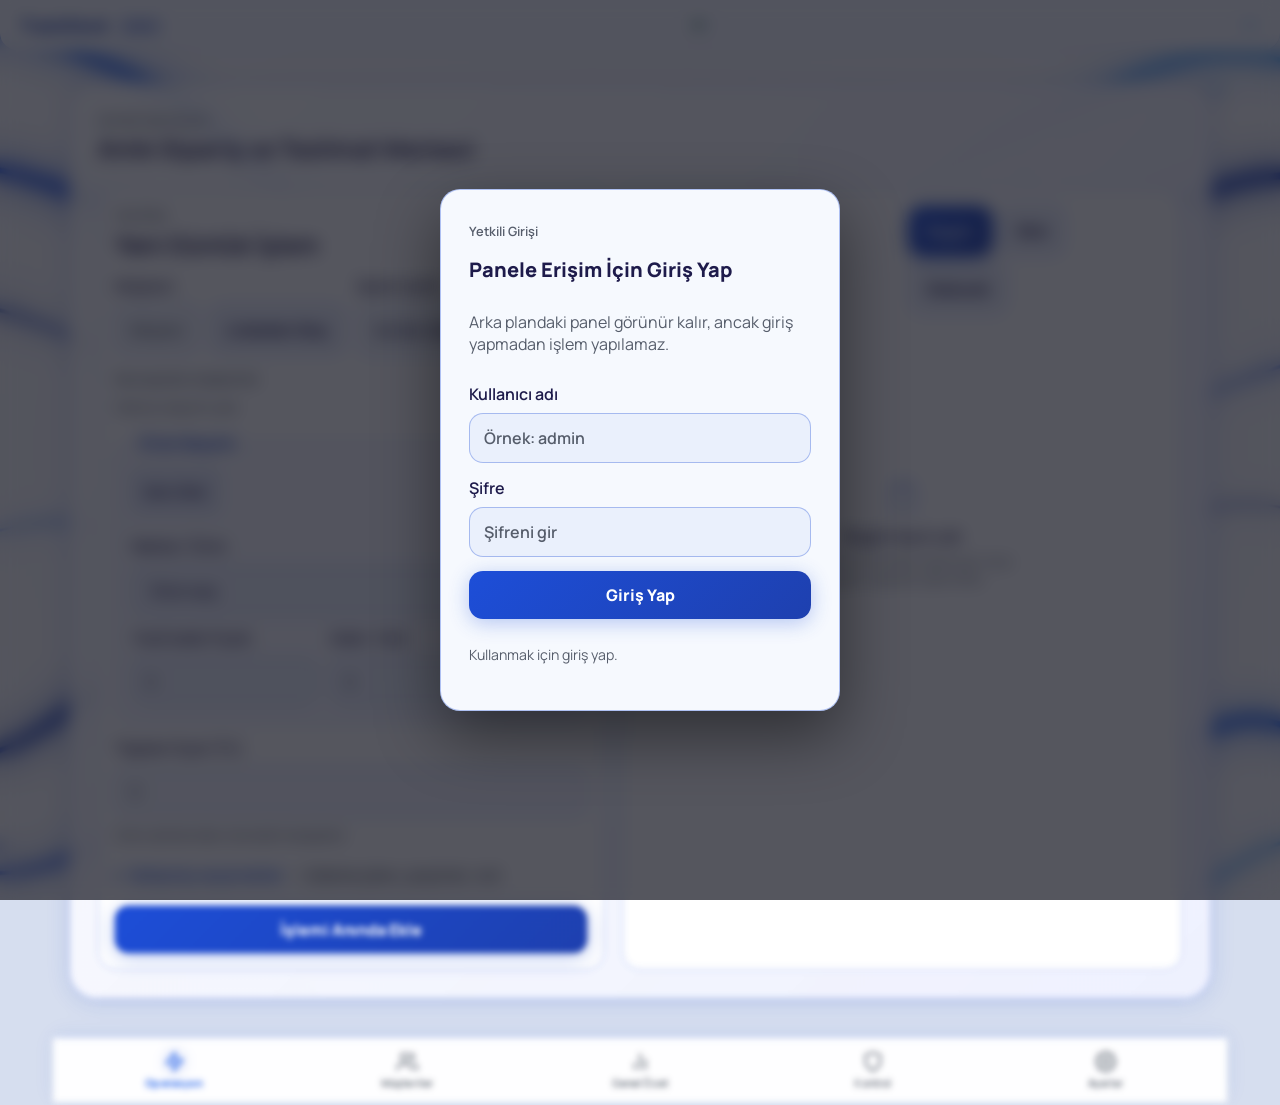
==== panel.html @ 54e0877e "İlk sürüm: TrackDesk müşteri/tahsilat takip paneli Tek elektrik mavisi tema, demo-token kapısı olmad" ====
<!DOCTYPE html>
<html lang="tr">
<head>
  <meta charset="UTF-8">
  <meta name="viewport" content="width=device-width, initial-scale=1.0, viewport-fit=cover">
  <title>TrackDesk — İş Takip Paneli</title>
  <meta name="theme-color" content="#1D4ED8">
  <meta name="mobile-web-app-capable" content="yes">
  <meta name="apple-mobile-web-app-capable" content="yes">
  <meta name="apple-mobile-web-app-status-bar-style" content="black-translucent">
  <meta name="apple-mobile-web-app-title" content="TrackDesk">
  <meta name="format-detection" content="telephone=no">
  <link rel="manifest" href="manifest.json">
  <link rel="icon" type="image/png" sizes="512x512" href="app-icon-512.png">
  <link rel="apple-touch-icon" href="app-icon-512.png">
  <link rel="preconnect" href="https://fonts.googleapis.com">
  <link rel="preconnect" href="https://fonts.gstatic.com" crossorigin>
  <link href="https://fonts.googleapis.com/css2?family=Manrope:wght@400;500;700;800&display=swap" rel="stylesheet">
  <link rel="stylesheet" href="styless.css?v=12">
</head>
<body>
  <div id="auth-overlay" class="auth-overlay" hidden>
    <div class="auth-backdrop"></div>
    <section class="auth-card" aria-labelledby="auth-heading">
      <p class="eyebrow">Yetkili Girişi</p>
      <h2 id="auth-heading">Panele Erişim İçin Giriş Yap</h2>
      <p class="muted">Arka plandaki panel görünür kalır, ancak giriş yapmadan işlem yapılamaz.</p>
      <form id="auth-form" class="stack">
        <label>
          <span>Kullanıcı adı</span>
          <input id="auth-username" name="username" type="text" autocomplete="username" placeholder="Örnek: admin" required>
        </label>
        <label>
          <span>Şifre</span>
          <input id="auth-password" name="password" type="password" autocomplete="current-password" placeholder="Şifreni gir" required>
        </label>
        <button type="submit" class="primary">Giriş Yap</button>
      </form>
      <p id="auth-feedback" class="muted auth-feedback">Kullanmak için giriş yap.</p>
    </section>
  </div>
  <button type="button" class="topbar-handle" id="topbar-handle" aria-label="Üst çubuğu aç veya kapat"><span class="topbar-handle-pill"></span></button>
  <header class="topbar" id="topbar">
    <div class="topbar-inner">
      <span class="topbar-logo" role="heading" aria-level="1">TrackDesk <span class="demo-chip">Demo</span></span>
      <span id="sync-status" class="sync-status" role="status" hidden><span class="sync-status-dot"></span><span id="sync-status-text"></span></span>
      <span id="auth-user-badge" class="pill" hidden></span>
      <button type="button" id="logout-button" class="ghost small-button" hidden>Çıkış Yap</button>
    </div>
  </header>
  <div id="demo-banner" class="demo-banner" role="status">
    <span class="demo-banner-icon" aria-hidden="true">
      <svg width="16" height="16" viewBox="0 0 24 24" fill="none" stroke="currentColor" stroke-width="2" stroke-linecap="round" stroke-linejoin="round"><circle cx="12" cy="12" r="10"/><line x1="12" y1="8" x2="12" y2="12"/><line x1="12" y1="16" x2="12.01" y2="16"/></svg>
    </span>
    <span class="demo-banner-text">Bu demo modudur — veriler kaydedilmez, sayfa yenilenince sıfırlanır. Özgürce dene.</span>
    <button type="button" id="dismiss-demo-banner" class="demo-banner-dismiss" aria-label="Kapat">
      <svg width="14" height="14" viewBox="0 0 24 24" fill="none" stroke="currentColor" stroke-width="2.5" stroke-linecap="round" stroke-linejoin="round"><line x1="18" y1="6" x2="6" y2="18"/><line x1="6" y1="6" x2="18" y2="18"/></svg>
    </button>
  </div>
  <div class="app-shell">

    <main class="main-content">
      <div class="view view-operasyon active" data-view="operasyon">
      <section class="hero operations-hero">
        <div class="operations-intro">
          <p class="eyebrow">Günlük Operasyon</p>
          <h2>Anlık Sipariş ve Teslimat Merkezi</h2>
        </div>
        <div class="operations-grid">
          <section class="stat-card quick-entry-card">
            <div class="section-head">
              <div>
                <p class="eyebrow">Hızlı Ekle</p>
                <h2>Yeni Günlük İşlem</h2>
              </div>
            </div>
            <form id="quick-transaction-form" class="stack">
              <div class="two-col">
                <label>
                  <span>Müşteri</span>
                  <div class="quick-customer-picker">
                    <input id="quick-customer" type="text" placeholder="Müşteri seçmek için dokun" autocomplete="off" readonly required>
                    <input id="quick-customer-id" type="hidden">
                    <button type="button" id="open-customer-picker" class="ghost quick-customer-open-button">Listeden Seç</button>
                  </div>
                </label>
                <label>
                  <span>İşlem tarihi</span>
                  <input id="quick-date" type="date">
                </label>
              </div>
              <div class="recent-customers-block">
                <span class="muted recent-title">Son seçilen müşteriler</span>
                <div id="quick-recent-customers" class="recent-customer-list"></div>
              </div>
              <fieldset class="product-picker">
                <legend>Ürün Seçimi</legend>
                <div class="section-head compact">
                  <button type="button" id="quick-add-product-row" class="ghost small-button">Satır Ekle</button>
                </div>
                <div id="quick-product-rows" class="product-row-list"></div>
              </fieldset>
              <label>
                <span>Toplam fiyat (TL)</span>
                <input id="quick-amount" type="number" min="0" step="0.01" placeholder="0" required readonly>
                <p class="section-hint">Ürün satırlarından otomatik hesaplanır.</p>
              </label>

              <details class="quick-advanced-options">
                <summary>Gelişmiş seçenekler <span class="muted">— ödeme planı, peşinat, not</span></summary>
                <div class="stack">
                  <div class="two-col">
                    <label>
                      <span>Ödeme planı</span>
                      <select id="quick-payment-plan">
                        <option value="0">Peşin / normal takip</option>
                        <option value="15">15 gün vadeli ödeme</option>
                      </select>
                    </label>
                    <label>
                      <span>Ödeme tarihi</span>
                      <input id="quick-due-date" type="date">
                    </label>
                  </div>
                  <div class="two-col">
                    <label>
                      <span>Peşinat (TL)</span>
                      <input id="quick-paid" type="number" min="0" step="0.01" placeholder="0" value="0">
                    </label>
                    <label>
                      <span>Kısa not</span>
                      <input id="quick-note" type="text" placeholder="Örnek: Telefonla sipariş geldi">
                    </label>
                  </div>
                </div>
              </details>

              <button type="submit" class="primary">İşlemi Anında Ekle</button>
            </form>
          </section>

          <section class="stat-card daily-board-card">
            <div class="section-head">
              <div>
                <p class="eyebrow">Günlük Takip</p>
                <h2>Bugün, Dün ve Gelecek</h2>
              </div>
              <div class="history-filter-tabs">
                <button type="button" class="ghost active" data-daily-filter="today">Bugün</button>
                <button type="button" class="ghost" data-daily-filter="yesterday">Dün</button>
                <button type="button" class="ghost" data-daily-filter="upcoming">Gelecek</button>
              </div>
            </div>
            <div id="daily-operations-list" class="history-list scroll-list empty-state">
              Günlük işlem panosu burada görünecek.
            </div>
          </section>
        </div>
      </section>
      </div>

      <div class="view view-musteriler" data-view="musteriler">
      <section class="content-grid">
        <div class="left-column">
          <div class="card customer-list-card">
            <div class="section-head">
              <h2>Müşteriler</h2>
              <span id="customer-count" class="pill"></span>
            </div>
            <div class="stack customer-management-card view-action-row">
              <button type="button" id="open-add-customer-dialog" class="primary">Müşteri Ekle</button>
              <button type="button" id="open-edit-customer-dialog" class="ghost">Seçili Müşteriyi Düzenle</button>
            </div>
            <div class="customer-toolbar">
              <label>
                <span>Baş harf seç</span>
                <select id="letter-filter">
                  <option value="">Tüm Harfler</option>
                  <option value="A">A</option>
                  <option value="B">B</option>
                  <option value="C">C</option>
                  <option value="D">D</option>
                  <option value="E">E</option>
                  <option value="F">F</option>
                  <option value="G">G</option>
                  <option value="H">H</option>
                  <option value="I">I</option>
                  <option value="J">J</option>
                  <option value="K">K</option>
                  <option value="L">L</option>
                  <option value="M">M</option>
                  <option value="N">N</option>
                  <option value="O">O</option>
                  <option value="P">P</option>
                  <option value="R">R</option>
                  <option value="S">S</option>
                  <option value="T">T</option>
                  <option value="U">U</option>
                  <option value="V">V</option>
                  <option value="Y">Y</option>
                  <option value="Z">Z</option>
                </select>
              </label>
              <label class="customer-search-field">
                <span>Müşteri ara</span>
                <input id="search-input" type="search" placeholder="Isim yazarak ara">
              </label>
            </div>
            <div id="customer-list" class="customer-list"></div>
          </div>
        </div>

        <div class="detail-column">
          <section class="card">
            <div class="section-head">
              <div>
                <p class="eyebrow">Seçili Müşteri</p>
                <h2 id="detail-name">Müşteri seç</h2>
              </div>
              <div class="header-actions compact-actions">
                <button id="quick-order-button" class="primary action-primary" disabled>Bugün İşlem Ekle</button>
                <button type="button" id="toggle-customer-actions" class="ghost action-menu-trigger">Diğer İşlemler</button>
              </div>
            </div>
            <div id="detail-overview" class="overview-grid"></div>
          </section>

          <section class="customer-operation-panel" aria-label="Müşteri işlem panelleri">
            <div class="customer-operation-track">
              <article class="customer-operation-slide" id="customer-panel-today">
                <div class="section-head">
                  <div>
                    <p class="eyebrow">Bugün</p>
                    <h2>Bugünkü İşlemler</h2>
                  </div>
                  <span class="pill" id="today-label"></span>
                </div>
                <div id="today-transaction-list" class="transaction-list empty-state">
                  Soldaki listeden bir müşteri seç.
                </div>
              </article>

              <article class="customer-operation-slide" id="customer-panel-future">
                <div class="section-head">
                  <div>
                    <p class="eyebrow">Planlı</p>
                    <h2>Gelecek Siparişler</h2>
                  </div>
                </div>
                <div id="future-transaction-list" class="transaction-list empty-state">
                  İleri tarihli siparişler burada görünecek.
                </div>
              </article>

              <article class="customer-operation-slide" id="customer-panel-open">
                <div class="section-head">
                  <div>
                    <p class="eyebrow">Açık Takip</p>
                    <h2>Geçmişten Açık İşlemler</h2>
                  </div>
                </div>
                <div id="transaction-list" class="transaction-list empty-state">
                  Önceki günlerden açık kalan işlemler burada görünecek.
                </div>
              </article>

              <article class="customer-operation-slide" id="customer-panel-history">
                <div class="section-head">
                  <div>
                    <p class="eyebrow">Müşteri Geçmişi</p>
                    <h2>Önceki Gunler</h2>
                  </div>
                </div>
                <div id="customer-history" class="history-list empty-state">
                  Seçili müşteriye ait geçmiş işlemler burada görünecek.
                </div>
              </article>
            </div>
          </section>

          <section class="card">
            <div class="section-head">
              <div>
                <p class="eyebrow">Cari Hesap</p>
                <h2>Müşteri Bakiyesi</h2>
              </div>
            </div>
            <div id="customer-ledger" class="ledger-grid"></div>
            <div class="ledger-detail-panel" aria-label="Cari hesap detay panelleri">
              <div class="ledger-detail-track">
                <article class="ledger-detail-slide">
                  <div class="section-head sub-head">
                    <h2>Devir Bakiyeleri</h2>
                    <p class="section-hint">Önceki dönemden devredilen açık bakiye. Tahsilat yapıldığında kapanır.</p>
                  </div>
                  <div id="customer-rollovers" class="history-list scroll-list empty-state">
                    Devreden bakiye kayıtlari burada görünecek.
                  </div>
                </article>

                <article class="ledger-detail-slide">
                  <div class="section-head sub-head">
                    <h2>Kapanan Devir Bakiyeleri</h2>
                  </div>
                  <div id="customer-closed-rollovers" class="history-list scroll-list empty-state">
                    Kapanmış devir bakiyesi yok.
                  </div>
                </article>

                <article class="ledger-detail-slide">
                  <div class="section-head sub-head">
                    <h2>Cari Tahsilat Hareketleri</h2>
                  </div>
                  <div id="customer-collections" class="history-list scroll-list empty-state">
                    Seçili müşteriye ait tahsilat hareketleri burada görünecek.
                  </div>
                </article>


              </div>
            </div>
          </section>
        </div>
      </section>
      </div>

      <div class="view view-ozet" data-view="ozet">
        <div class="card ozet-card">
          <label class="customer-search-field ozet-search-field">
            <input id="ozet-search" type="search" placeholder="Müşteri ara..." aria-label="Müşteri ara" autocomplete="off">
          </label>
          <div class="ozet-table-wrap">
            <table class="ozet-table">
              <thead>
                <tr>
                  <th class="ozet-col-name">Müşteri</th>
                  <th class="ozet-col-num">Aylık</th>
                  <th class="ozet-col-num">Yıllık</th>
                  <th class="ozet-col-action">İşlem</th>
                </tr>
              </thead>
              <tbody id="ozet-table">
                <tr><td colspan="4" class="ozet-empty">Müşteri borç tablosu burada görünecek.</td></tr>
              </tbody>
            </table>
          </div>
        </div>
      </div>

      <div class="view view-kontrol" data-view="kontrol">
        <section class="hero kontrol-hero">
          <div class="operations-intro">
            <p class="eyebrow">Kontrol Merkezi</p>
            <h2>Günlük Risk ve Borç Özeti</h2>
          </div>
        </section>
        <div class="command-center-card">
          <div id="control-center-stats" class="hero-stats compact-stats"></div>
          <div class="command-center-grid">
            <section class="card command-list-card">
              <div class="section-head compact">
                <h3>En Borçlu Müşteriler</h3>
              </div>
              <div id="debt-watch-list" class="history-list scroll-list empty-state">
                Borç özeti burada görünecek.
              </div>
            </section>
            <section class="card command-list-card">
              <div class="section-head compact">
                <h3>Geciken ve Acil Takip</h3>
              </div>
              <div id="urgent-watch-list" class="history-list scroll-list empty-state">
                Açık takip kayıtlari burada görünecek.
              </div>
            </section>
          </div>
        </div>
        <section class="card">
          <div class="section-head compact">
            <div>
              <p class="eyebrow">Rapor Özeti</p>
              <h3>Kompakt Özet</h3>
            </div>
            <label class="inline-field">
              <span>Yıl seç</span>
              <select id="summary-year-filter"></select>
            </label>
          </div>
          <div class="hero-stats compact-stats" id="summary-cards"></div>
        </section>
        <section class="card">
          <div class="section-head compact">
            <div>
              <p class="eyebrow">Genel Geçmiş</p>
              <h3>Tüm İşlem Geçmişi</h3>
            </div>
            <div class="history-filter-tabs">
              <button type="button" class="ghost active" data-history-filter="today">Bugün</button>
              <button type="button" class="ghost" data-history-filter="week">Haftalik</button>
              <button type="button" class="ghost" data-history-filter="year">Yıllık</button>
            </div>
          </div>
          <div id="global-history" class="history-list scroll-list empty-state">
            Geçmiş günlere ait işlemler burada listelenecek.
          </div>
        </section>
      </div>

    </main>

    <nav class="bottom-nav" aria-label="Ana navigasyon">
      <button type="button" class="bottom-nav-item active" data-nav-target="operasyon">
        <span class="bottom-nav-icon" aria-hidden="true">
          <svg width="22" height="22" viewBox="0 0 24 24" fill="none" stroke="currentColor" stroke-width="1.8" stroke-linecap="round" stroke-linejoin="round"><polygon points="13 2 3 14 12 14 11 22 21 10 12 10 13 2"/></svg>
        </span>
        <span class="bottom-nav-label">Operasyon</span>
      </button>
      <button type="button" class="bottom-nav-item" data-nav-target="musteriler">
        <span class="bottom-nav-icon" aria-hidden="true">
          <svg width="22" height="22" viewBox="0 0 24 24" fill="none" stroke="currentColor" stroke-width="1.8" stroke-linecap="round" stroke-linejoin="round"><path d="M17 21v-2a4 4 0 0 0-4-4H5a4 4 0 0 0-4 4v2"/><circle cx="9" cy="7" r="4"/><path d="M23 21v-2a4 4 0 0 0-3-3.87"/><path d="M16 3.13a4 4 0 0 1 0 7.75"/></svg>
        </span>
        <span class="bottom-nav-label">Müşteriler</span>
      </button>
      <button type="button" class="bottom-nav-item" data-nav-target="ozet">
        <span class="bottom-nav-icon" aria-hidden="true">
          <svg width="22" height="22" viewBox="0 0 24 24" fill="none" stroke="currentColor" stroke-width="1.8" stroke-linecap="round" stroke-linejoin="round"><line x1="18" y1="20" x2="18" y2="10"/><line x1="12" y1="20" x2="12" y2="4"/><line x1="6" y1="20" x2="6" y2="14"/></svg>
        </span>
        <span class="bottom-nav-label">Genel Özet</span>
      </button>
      <button type="button" class="bottom-nav-item" data-nav-target="kontrol">
        <span class="bottom-nav-icon" aria-hidden="true">
          <svg width="22" height="22" viewBox="0 0 24 24" fill="none" stroke="currentColor" stroke-width="1.8" stroke-linecap="round" stroke-linejoin="round"><path d="M12 22s8-4 8-10V5l-8-3-8 3v7c0 6 8 10 8 10z"/></svg>
        </span>
        <span class="bottom-nav-label">Kontrol</span>
      </button>
      <button type="button" class="bottom-nav-item" data-nav-target="ayarlar">
        <span class="bottom-nav-icon" aria-hidden="true">
          <svg width="22" height="22" viewBox="0 0 24 24" fill="none" stroke="currentColor" stroke-width="1.8" stroke-linecap="round" stroke-linejoin="round"><circle cx="12" cy="12" r="3"/><path d="M19.4 15a1.65 1.65 0 0 0 .33 1.82l.06.06a2 2 0 0 1-2.83 2.83l-.06-.06a1.65 1.65 0 0 0-1.82-.33 1.65 1.65 0 0 0-1 1.51V21a2 2 0 0 1-4 0v-.09A1.65 1.65 0 0 0 9 19.4a1.65 1.65 0 0 0-1.82.33l-.06.06a2 2 0 0 1-2.83-2.83l.06-.06A1.65 1.65 0 0 0 4.68 15a1.65 1.65 0 0 0-1.51-1H3a2 2 0 0 1 0-4h.09A1.65 1.65 0 0 0 4.6 9a1.65 1.65 0 0 0-.33-1.82l-.06-.06a2 2 0 0 1 2.83-2.83l.06.06A1.65 1.65 0 0 0 9 4.68a1.65 1.65 0 0 0 1-1.51V3a2 2 0 0 1 4 0v.09a1.65 1.65 0 0 0 1 1.51 1.65 1.65 0 0 0 1.82-.33l.06-.06a2 2 0 0 1 2.83 2.83l-.06.06A1.65 1.65 0 0 0 19.4 9a1.65 1.65 0 0 0 1.51 1H21a2 2 0 0 1 0 4h-.09a1.65 1.65 0 0 0-1.51 1z"/></svg>
        </span>
        <span class="bottom-nav-label">Ayarlar</span>
      </button>
    </nav>
  </div>

  <dialog id="transaction-dialog" aria-labelledby="dialog-title">
    <form id="transaction-form" class="dialog-form" method="dialog">
      <input id="transaction-id" name="transactionId" type="hidden">
      <div class="section-head">
        <div>
          <p class="eyebrow">Bugünkü İşlem</p>
          <h2 id="dialog-title">Sipariş Kaydı</h2>
        </div>
        <button type="button" id="close-dialog" class="ghost">Kapat</button>
      </div>

      <div class="date-chip" id="dialog-date-chip"></div>
      <label>
        <span>İşlem tarihi</span>
        <input id="transaction-date" name="transactionDate" type="date">
      </label>
      <div class="two-col">
        <label>
          <span>Ödeme planı</span>
          <select id="transaction-payment-plan" name="paymentPlan">
            <option value="0">Peşin / normal takip</option>
            <option value="15">15 gün vadeli ödeme</option>
          </select>
        </label>
        <label>
          <span>Ödeme tarihi</span>
          <input id="transaction-due-date" name="paymentDueDate" type="date">
        </label>
      </div>
      <fieldset class="product-picker">
        <legend>Ürün Seçimi</legend>
        <div class="section-head compact">
          <button type="button" id="add-product-row" class="ghost small-button">Satır Ekle</button>
        </div>
        <div id="product-rows" class="product-row-list"></div>
      </fieldset>
      <div class="two-col">
        <label>
          <span>Toplam tutar (TL)</span>
          <input id="transaction-amount" name="amount" type="number" min="0" step="0.01" placeholder="0" required readonly>
        </label>
      </div>
      <div class="two-col">
        <label>
          <span>Tahsil edilen (TL)</span>
          <input id="transaction-paid" name="paid" type="number" min="0" step="0.01" placeholder="0" value="0">
        </label>
        <label>
          <span>Durum asamasi</span>
          <select id="transaction-stage" name="stage">
            <option value="created">İşlem alindi</option>
            <option value="editing">Düzenleniyor</option>
            <option value="delivered">Teslim edildi</option>
          </select>
        </label>
      </div>
      <label>
        <span>Kısa not</span>
          <input id="transaction-note" name="note" type="text" placeholder="Örnek: Kalan 1000 TL">
      </label>

      <button type="submit" class="primary" id="save-transaction-button">İşlemi Kaydet</button>
    </form>
  </dialog>

  <dialog id="collection-dialog" aria-labelledby="collection-title">
    <form id="collection-form" class="dialog-form" method="dialog">
      <input id="collection-transaction-id" name="transactionId" type="hidden">
      <div class="section-head">
        <div>
          <p class="eyebrow">Teslim ve Tahsilat</p>
          <h2 id="collection-title">Tahsilat Gir</h2>
        </div>
        <button type="button" id="close-collection-dialog" class="ghost">Kapat</button>
      </div>

      <div class="date-chip" id="collection-summary-chip"></div>

      <div class="quick-collect-grid">
        <button type="button" class="ghost quick-collect-button" data-ratio="0.25">Ceyregi Al</button>
        <button type="button" class="ghost quick-collect-button" data-ratio="0.5">Yarisini Al</button>
        <button type="button" class="ghost quick-collect-button" data-ratio="1">Tamamini Al</button>
      </div>

      <label>
        <span>Tahsil edilen tutar (TL)</span>
        <input id="collection-amount" name="collectionAmount" type="number" min="0" step="0.01" placeholder="0" required>
      </label>

      <label>
        <span>Tahsilat notu</span>
        <input id="collection-note" name="collectionNote" type="text" placeholder="Örnek: Yarisi alindi">
      </label>

      <div class="dialog-actions stacked">
        <button type="submit" class="primary">Teslim Et ve Tahsilatı İşle</button>
        <button type="button" id="mark-delivered-without-payment" class="ghost">Ürün Verildi, Para Alınmadı</button>
      </div>
    </form>
  </dialog>

  <dialog id="catalog-dialog" aria-labelledby="catalog-dialog-title">
    <div class="dialog-form">
      <div class="section-head">
        <div>
          <p class="eyebrow">Ürün Kataloğu</p>
          <h2 id="catalog-dialog-title">Marka ve Ürün Yönetimi</h2>
        </div>
        <button type="button" id="close-catalog-dialog" class="ghost">Kapat</button>
      </div>

      <div class="catalog-grid">
        <section class="card nested-card">
          <div class="section-head">
            <h2>Marka Ekle</h2>
          </div>
          <form id="brand-form" class="stack">
            <label>
              <span>Marka adi</span>
              <input id="brand-name" type="text" placeholder="Örnek: Yeni Marka">
            </label>
            <button type="submit" class="primary">Markayi Kaydet</button>
          </form>
        </section>

        <section class="card nested-card">
          <div class="section-head">
            <h2>Ürün Ekle</h2>
          </div>
          <form id="product-form" class="stack">
            <label>
              <span>Marka seç</span>
              <select id="product-brand-select"></select>
            </label>
            <label>
              <span>Ürün adi</span>
              <input id="product-name" type="text" placeholder="Örnek: 0.33 lt 12 li koli">
            </label>
            <button type="submit" class="primary">Ürünu Kaydet</button>
          </form>
        </section>
      </div>

      <section class="catalog-list-wrap">
        <div class="section-head">
          <h2>Mevcut Katalog</h2>
        </div>
        <div id="catalog-list" class="catalog-list scroll-list"></div>
      </section>
    </div>
  </dialog>

  <dialog id="settings-dialog" aria-labelledby="settings-dialog-title">
    <div class="dialog-form">
      <div class="section-head">
        <div>
          <p class="eyebrow">Ayarlar</p>
          <h2 id="settings-dialog-title">Araçlar ve Yedek</h2>
        </div>
        <button type="button" id="close-settings-dialog" class="ghost">Kapat</button>
      </div>

      <div class="stack tools-panel">
        <div class="device-isolation-notice">
          <span class="device-isolation-icon">📱</span>
          <span><strong>Her cihaz kendi verisini tutar.</strong> Bulut senkronizasyonu yok — iki saha çalışanı aynı anda farklı cihazda farklı veri görür. Paylaşmak için JSON Yedek al ve diğer cihaza aktar.</span>
        </div>
        <div class="tool-block">
          <h3>Veri Yedegi</h3>
          <p class="muted">Cihaza indirerek yedek al, gerekirse geri yükle. Bulut yoksa en kritik güvence bu olur.</p>
          <button type="button" id="export-backup-button" class="ghost">JSON Yedek İndir</button>
          <button type="button" id="import-backup-button" class="ghost">Yedeği Geri Yükle</button>
          <input id="import-backup-input" type="file" accept="application/json" hidden aria-label="Yedek JSON dosyası seç">
        </div>
        <div class="tool-block">
          <h3>Ürün Yönetimi</h3>
          <p class="muted">Yeni marka ve ürünleri panel içinden ekle, gerekiyorsa kaldır.</p>
          <button type="button" id="open-catalog-dialog" class="ghost">Kataloğu Yonet</button>
        </div>
        <div class="tool-block">
          <h3>Bildirimler</h3>
          <p class="muted">Vade ve teslim hatırlatmaları için cihaz bildirimlerini aç.</p>
          <button type="button" id="enable-notifications-button" class="ghost">Bildirimleri Aç</button>
        </div>
        <div class="tool-block">
          <h3>İşletme Kimliği</h3>
          <p class="muted">İşletme adını ve logonu özelleştir.</p>
          <label>
            <span>İşletme Adı</span>
            <input id="brand-name-input" type="text" placeholder="TrackDesk" maxlength="40">
          </label>
          <div class="brand-logo-row">
            <div id="brand-logo-preview" class="brand-logo-preview" aria-hidden="true"></div>
            <button type="button" id="brand-logo-upload-button" class="ghost">Logo Yükle</button>
            <button type="button" id="brand-logo-remove-button" class="ghost" hidden>Logoyu Kaldır</button>
            <input id="brand-logo-input" type="file" accept="image/*" hidden aria-label="Logo dosyası seç">
          </div>
          <button type="button" id="brand-reset-button" class="ghost">Varsayılana Sıfırla</button>
        </div>
      </div>
    </div>
  </dialog>

  <dialog id="customer-actions-dialog" aria-labelledby="customer-actions-dialog-title">
    <div class="dialog-form">
      <div class="section-head">
        <div>
          <p class="eyebrow">Seçili Müşteri</p>
          <h2 id="customer-actions-dialog-title">Diğer İşlemler</h2>
        </div>
        <button type="button" id="close-customer-actions-dialog" class="ghost">Kapat</button>
      </div>

      <label class="inline-field action-field">
        <span>Rapor tarihi</span>
        <input id="report-cutoff-date" type="date">
      </label>
      <button id="open-rollover-dialog" class="ghost action-menu-button" disabled>
        <span class="action-menu-kicker">DEVIR</span>
        <strong>Devir Ekle</strong>
      </button>
      <button id="print-customer-report" class="ghost action-menu-button" disabled>
        <span class="action-menu-kicker">GÖRÜNTÜLE</span>
        <strong>Raporu Aç / Yazdır</strong>
      </button>
      <button id="download-customer-report" class="ghost action-menu-button" disabled>
        <span class="action-menu-kicker">İNDİR</span>
        <strong>HTML Olarak İndir</strong>
      </button>
      <button id="delete-customer-button" class="danger action-menu-button" disabled>
        <span class="action-menu-kicker">SIL</span>
        <strong>Müşteriyi Sil</strong>
      </button>
    </div>
  </dialog>

  <dialog id="customer-picker-dialog" aria-labelledby="customer-picker-dialog-title">
    <div class="dialog-form">
      <div class="section-head">
        <div>
          <p class="eyebrow">Müşteri Seçimi</p>
          <h2 id="customer-picker-dialog-title">Müşteri Listesi</h2>
        </div>
        <button type="button" id="close-customer-picker-dialog" class="ghost">Kapat</button>
      </div>

      <label>
        <span>Müşteri ara</span>
        <input id="customer-picker-search" type="text" placeholder="Isim yazarak ara" autocomplete="off">
      </label>

      <div id="customer-picker-results" class="customer-picker-results"></div>
    </div>
  </dialog>

  <dialog id="customer-add-dialog" aria-labelledby="customer-add-dialog-title">
    <form id="customer-add-form" class="dialog-form" method="dialog">
      <div class="section-head">
        <div>
          <p class="eyebrow">Yeni Müşteri</p>
          <h2 id="customer-add-dialog-title">Müşteri Ekle</h2>
        </div>
        <button type="button" id="close-customer-add-dialog" class="ghost">Kapat</button>
      </div>

      <label>
        <span>Müşteri adi</span>
        <input id="customer-add-name" name="name" type="text" placeholder="Örnek: Kodes" required>
      </label>
      <label>
        <span>Yetkili kişi</span>
        <input id="customer-add-contact-person" name="contactPerson" type="text" placeholder="Örnek: Ahmet Bey">
      </label>
      <label>
        <span>Numara</span>
        <input id="customer-add-phone" name="phone" type="text" inputmode="tel" placeholder="Örnek: 05xx xxx xx xx">
      </label>
      <label>
        <span>Vergi numarasi</span>
        <input id="customer-add-tax-number" name="taxNumber" type="text" inputmode="numeric" placeholder="Örnek: 1234567890">
      </label>
      <label>
        <span>Adres</span>
        <textarea id="customer-add-address" name="address" rows="4" placeholder="Örnek: Talas / Kayseri"></textarea>
      </label>
      <label>
        <span>Kısa bilgi</span>
        <input id="customer-add-note" name="note" type="text" placeholder="Örnek: Sultan 0.40">
      </label>

      <button type="submit" class="primary">Müşteriyi Ekle</button>
    </form>
  </dialog>

  <dialog id="customer-editor-dialog" aria-labelledby="customer-editor-dialog-title">
    <form id="customer-editor-form" class="dialog-form" method="dialog">
      <input id="customer-editor-id" name="id" type="hidden">
      <div class="section-head">
        <div>
          <p class="eyebrow">Müşteri Düzenleme</p>
          <h2 id="customer-editor-dialog-title">Müşteriyi Düzenle</h2>
        </div>
        <button type="button" id="close-customer-editor-dialog" class="ghost">Kapat</button>
      </div>

      <label>
        <span>Düzenlenecek müşteri</span>
        <div class="quick-customer-picker">
          <input id="customer-editor-picker-name" type="text" placeholder="Listeden seçmek için dokun" readonly required>
          <button type="button" id="open-customer-editor-picker" class="ghost quick-customer-open-button">Listeden Seç</button>
        </div>
      </label>

      <label>
        <span>Müşteri adi</span>
        <input id="customer-editor-name" name="name" type="text" placeholder="Örnek: Kodes">
      </label>
      <label>
        <span>Yetkili kişi</span>
        <input id="customer-editor-contact-person" name="contactPerson" type="text" placeholder="Örnek: Ahmet Bey">
      </label>
      <label>
        <span>Numara</span>
        <input id="customer-editor-phone" name="phone" type="text" inputmode="tel" placeholder="Örnek: 05xx xxx xx xx">
      </label>
      <label>
        <span>Vergi numarasi</span>
        <input id="customer-editor-tax-number" name="taxNumber" type="text" inputmode="numeric" placeholder="Örnek: 1234567890">
      </label>
      <label>
        <span>Adres</span>
        <textarea id="customer-editor-address" name="address" rows="4" placeholder="Örnek: Talas / Kayseri"></textarea>
      </label>
      <label>
        <span>Kısa bilgi</span>
        <input id="customer-editor-note" name="note" type="text" placeholder="Örnek: Sultan 0.40">
      </label>

      <button type="submit" class="primary">Müşteriyi Düzenle</button>
    </form>
  </dialog>

  <dialog id="rollover-dialog" aria-labelledby="rollover-dialog-title">
    <form id="rollover-form" class="dialog-form" method="dialog">
      <input id="rollover-id" name="rolloverId" type="hidden">
      <div class="section-head">
        <div>
          <p class="eyebrow">Yıl Sonu Devri</p>
          <h2 id="rollover-dialog-title">Devir Kaydı</h2>
        </div>
        <button type="button" id="close-rollover-dialog" class="ghost">Kapat</button>
      </div>

      <div class="date-chip" id="rollover-preview-chip">Kaynak yılın açık bakiyesi burada görünecek.</div>

      <div class="two-col">
        <label>
          <span>Kaynak yıl</span>
          <select id="rollover-source-year" name="sourceYear"></select>
        </label>
        <label>
          <span>Hedef yıl</span>
          <select id="rollover-target-year" name="targetYear"></select>
        </label>
      </div>

      <div class="two-col">
        <label>
          <span>Devir bakiye (TL)</span>
          <input id="rollover-amount" name="amount" type="number" min="0" step="0.01" placeholder="0" required>
        </label>
        <label>
          <span>Toplam tahsil edilen (TL)</span>
          <input id="rollover-collected" name="collected" type="number" min="0" step="0.01" placeholder="0" value="0" readonly>
        </label>
      </div>

      <label>
        <span>Kısa not</span>
        <input id="rollover-note" name="note" type="text" placeholder="Örnek: 2025 açık bakiye 2026'ya devredildi">
      </label>

      <button type="submit" class="primary">Devri Kaydet</button>
    </form>
  </dialog>

  <dialog id="rollover-collection-dialog" aria-labelledby="rollover-collection-title">
    <form id="rollover-collection-form" class="dialog-form" method="dialog">
      <input id="rollover-collection-id" name="rolloverId" type="hidden">
      <div class="section-head">
        <div>
          <p class="eyebrow">Devir Tahsilatı</p>
          <h2 id="rollover-collection-title">Tahsilat İşle</h2>
        </div>
        <button type="button" id="close-rollover-collection-dialog" class="ghost">Kapat</button>
      </div>

      <div class="date-chip" id="rollover-collection-summary-chip">Devir özeti burada görünecek.</div>

      <div class="two-col">
        <label>
          <span>Tahsil edilen tutar (TL)</span>
          <input id="rollover-collection-amount" name="amount" type="number" min="0" step="0.01" placeholder="0" required>
        </label>
        <label>
          <span>Tahsilat tarihi</span>
          <input id="rollover-collection-date" name="date" type="date" required>
        </label>
      </div>

      <label>
        <span>Tahsilat notu</span>
        <input id="rollover-collection-note" name="note" type="text" placeholder="Örnek: 1. parcasi alindi">
      </label>

      <button type="submit" class="primary">Tahsilatı Kaydet</button>
    </form>
  </dialog>

  <dialog id="islem-menu-dialog" aria-labelledby="islem-menu-title">
    <div class="dialog-form">
      <div class="section-head">
        <div>
          <p class="eyebrow">İşlem</p>
          <h2 id="islem-menu-title">İşlem Yap</h2>
        </div>
        <button type="button" id="close-islem-menu-dialog" class="ghost">Kapat</button>
      </div>
      <div class="stack islem-menu-actions">
        <button type="button" class="primary" data-islem-action="tahsilat">Tahsil Et</button>
        <button type="button" class="ghost" data-islem-action="devir">Devir Ekle</button>
    </div>
    </div>
  </dialog>

  <dialog id="tahsilat-dialog" aria-labelledby="tahsilat-dialog-title">
    <form id="tahsilat-form" class="dialog-form stack" method="dialog">
        <div class="section-head">
            <div>
                <p class="eyebrow">Tahsilat</p>
                <h2 id="tahsilat-dialog-title">Tahsil Et</h2>
                <p id="tahsilat-customer-name" class="muted"></p>
            </div>
            <button type="button" id="close-tahsilat-dialog" class="ghost">Kapat</button>
        </div>
        <label>
            <span>Tahsil edilen tutar (TL)</span>
            <input id="tahsilat-amount" name="amount" type="number" min="0.01" step="0.01" placeholder="0" required>
        </label>
        <label>
            <span>Not (opsiyonel)</span>
            <input id="tahsilat-note" name="note" type="text" placeholder="Örnek: Nakit ödeme">
        </label>
        <div id="tahsilat-preview" class="info-chip" style="display:none"></div>
        <button type="submit" class="primary">Tahsilatı Kaydet</button>
    </form>
</dialog>

  <div id="toast-container" role="status" aria-live="polite" aria-atomic="false"></div>

  <script src="seed-data.js?v=1"></script>
  <script src="panel.js?v=13"></script>
  <script>
    if ('serviceWorker' in navigator) {
      window.addEventListener('load', function () {
        navigator.serviceWorker.register('service-worker.js?v=7').catch(function (error) {
          console.warn('Service worker kayıt hatası:', error);
        });
      });
    }
  </script>
</body>
</html>
---- styless.css ----
:root {
  /* Tek tema: elektrik mavisi + beyaz — güneşte/sahada yüksek kontrast.
     Bu değerler eskiden [data-theme="light"] override'ıydı, artık tek
     gerçek yüzey. --text/--muted/--ok/--warn/--danger zaten AA-doğrulanmış
     eski aydınlık tema değerleri, aynen taşındı (yeniden ölçmeye gerek yok). */
  --bg: oklch(90% 0.025 264);
  --panel: oklch(98% 0.008 264);
  --panel-strong: #ffffff;
  --line: rgba(29, 78, 216, 0.33);
  --text: #1e1b4b;
  --muted: #565d6b;
  --accent: #1D4ED8;
  --accent-dark: #1E40AF;
  --accent-light: #2563EB;
  --ok: oklch(39% 0.18 152);
  --warn: oklch(40% 0.14 63);
  --danger: oklch(39% 0.22 15);
  --shadow: 0 4px 24px rgba(29, 78, 216, 0.14), 0 1px 4px rgba(29, 78, 216, 0.07);
  --hover-glow-sm: 0 4px 14px rgba(29, 78, 216, 0.18);
  --hover-glow-md: 0 6px 18px rgba(29, 78, 216, 0.22);
  --hover-glow-lg: 0 14px 32px rgba(29, 78, 216, 0.18);
  --ease-out-quart: cubic-bezier(0.25, 1, 0.5, 1);
  --ease-out-quint: cubic-bezier(0.22, 1, 0.36, 1);
  --ease-out-expo: cubic-bezier(0.16, 1, 0.3, 1);
  font-family: "Manrope", sans-serif;
}

* {
  box-sizing: border-box;
}

html {
  width: 100%;
  max-width: 100%;
  overflow-x: hidden;
}

body {
  margin: 0;
  width: 100%;
  max-width: 100%;
  min-height: 100vh;
  overflow-x: hidden;
  color: var(--text);
  background:
    radial-gradient(circle at top left, rgba(29, 78, 216, 0.16), transparent 32%),
    radial-gradient(circle at bottom right, rgba(30, 64, 175, 0.1), transparent 32%),
    var(--bg);
}

button,
input,
select,
textarea {
  font: inherit;
}

#transaction-dialog,
#collection-dialog {
  backdrop-filter: blur(16px);
}

.sidebar {
  display: flex;
  flex-direction: column;
  gap: 16px;
}

.card {
  background: var(--panel);
  border: 1px solid var(--line);
  border-radius: 24px;
  box-shadow: var(--shadow);
}


.card {
  padding: 20px;
}

.stack,
.detail-column,
.dialog-form {
  display: flex;
  flex-direction: column;
  gap: 14px;
}

.main-content {
  display: flex;
  flex-direction: column;
  gap: 24px;
}

.hero {
  display: flex;
  justify-content: space-between;
  gap: 24px;
  align-items: flex-start;
  background: linear-gradient(135deg, rgba(255, 255, 255, 0.9), rgba(240, 242, 255, 0.95));
  border: 1px solid var(--line);
  border-radius: 28px;
  padding: 28px;
  box-shadow: var(--shadow);
}

.operations-hero {
  display: flex;
  flex-direction: column;
}

.operations-grid {
  display: grid;
  grid-template-columns: minmax(420px, 0.95fr) minmax(420px, 1.05fr);
  gap: 18px;
  width: 100%;
  align-items: stretch;
}

.operations-intro {
  max-width: 760px;
}

.quick-entry-card,
.daily-board-card {
  min-height: 100%;
}

.quick-entry-card {
  min-width: 0;
}

.daily-board-card {
  min-width: 0;
  display: flex;
  flex-direction: column;
}

.daily-board-card .section-head {
  margin-bottom: 12px;
}

.daily-board-card #daily-operations-list {
  flex: 1;
  min-height: 420px;
}

.hero-stats,
.overview-grid,
.ledger-grid {
  display: grid;
  grid-template-columns: repeat(auto-fit, minmax(220px, 1fr));
  gap: 14px;
}

.stat-card,
.overview-card {
  background: var(--panel-strong);
  border-radius: 18px;
  padding: 16px;
  border: 1px solid var(--line);
}

.period-card {
  display: flex;
  flex-direction: column;
  gap: 10px;
}

.period-title {
  font-size: 0.9rem;
  font-weight: 800;
  text-transform: uppercase;
  letter-spacing: 0.06em;
  color: var(--accent);
}

.period-line {
  display: flex;
  justify-content: space-between;
  gap: 12px;
  color: var(--muted);
}

.period-line strong {
  color: var(--text);
}

.content-grid {
  display: grid;
  grid-template-columns: minmax(260px, 360px) 1fr;
  gap: 24px;
}

.left-column {
  display: flex;
  flex-direction: column;
  gap: 24px;
}

.customer-list-card {
  display: flex;
  flex-direction: column;
  gap: 14px;
}

.customer-list,
.transaction-list,
.history-list {
  display: flex;
  flex-direction: column;
  gap: 12px;
}

.customer-operation-panel {
  width: 100%;
  max-width: 100%;
  min-width: 0;
  overflow: hidden;
}

.customer-operation-track {
  display: flex;
  gap: 16px;
  width: 100%;
  max-width: 100%;
  overflow-x: auto;
  overscroll-behavior-x: contain;
  padding: 2px 4px 12px;
  scroll-padding: 4px;
  scroll-snap-type: x mandatory;
  scrollbar-width: thin;
  scrollbar-color: rgba(29, 78, 216, 0.3) transparent;
}

.customer-operation-slide {
  flex: 0 0 min(100%, 780px);
  max-width: 100%;
  min-width: 0;
  height: 560px;
  padding: 20px;
  border: 1px solid var(--line);
  border-radius: 24px;
  background: var(--panel);
  box-shadow: var(--shadow);
  scroll-snap-align: start;
  display: flex;
  flex-direction: column;
}

.customer-operation-slide .transaction-list,
.customer-operation-slide .history-list {
  flex: 1;
  min-height: 0;
  overflow-y: auto;
  padding-right: 6px;
}

.customer-operation-slide .transaction-list.empty-state,
.customer-operation-slide .history-list.empty-state {
  min-height: 0;
}

.customer-operation-track::-webkit-scrollbar {
  height: 6px;
}

.customer-operation-track::-webkit-scrollbar-thumb {
  background: rgba(29, 78, 216, 0.3);
  border-radius: 999px;
}

.customer-operation-track::-webkit-scrollbar-track {
  background: transparent;
}

.ledger-detail-panel {
  width: 100%;
  max-width: 100%;
  min-width: 0;
  overflow: hidden;
  margin-top: 18px;
}

.ledger-detail-track {
  display: flex;
  gap: 16px;
  width: 100%;
  max-width: 100%;
  overflow-x: auto;
  overscroll-behavior-x: contain;
  padding: 0 4px 12px;
  scroll-padding: 4px;
  scroll-snap-type: x mandatory;
  scrollbar-width: thin;
  scrollbar-color: rgba(29, 78, 216, 0.3) transparent;
}

.ledger-detail-slide {
  flex: 0 0 min(100%, 680px);
  max-width: 100%;
  min-width: 0;
  height: 420px;
  padding: 16px;
  border: 1px solid rgba(29, 78, 216, 0.18);
  border-radius: 20px;
  background: rgba(29, 78, 216, 0.04);
  scroll-snap-align: start;
  display: flex;
  flex-direction: column;
}

.ledger-detail-slide .sub-head {
  margin-top: 0;
}

.ledger-detail-slide .history-list {
  flex: 1;
  min-height: 0;
  overflow-y: auto;
  padding-right: 6px;
}

.ledger-detail-slide .history-list.empty-state {
  min-height: 0;
}

.ledger-detail-track::-webkit-scrollbar {
  height: 6px;
}

.ledger-detail-track::-webkit-scrollbar-thumb {
  background: rgba(29, 78, 216, 0.3);
  border-radius: 999px;
}

.ledger-detail-track::-webkit-scrollbar-track {
  background: transparent;
}

.track-dots {
  display: flex;
  justify-content: center;
  gap: 6px;
  margin-top: 2px;
}

.track-dot {
  width: 7px;
  height: 7px;
  padding: 0;
  border: none;
  border-radius: 999px;
  background: var(--line);
  cursor: pointer;
}

.track-dot:hover {
  background: rgba(29, 78, 216, 0.5);
}

.track-dot.active {
  background: var(--accent);
  transform: scale(1.25);
}

@media (hover: none) {
  .track-dot:hover {
    background: var(--line);
  }
}

.customer-item,
.transaction-item,
.history-item {
  border: 1px solid var(--line);
  border-radius: 18px;
  background: var(--panel-strong);
}

.customer-item {
  padding: 10px 12px;
  cursor: pointer;
  transition: transform 0.18s var(--ease-out-quint), border-color 0.18s, background 0.18s, box-shadow 0.18s;
  animation: item-enter 0.22s var(--ease-out-quint) both;
  animation-delay: calc(var(--i, 0) * 30ms);
  width: 100%;
  text-align: left;
}

.customer-row-main {
  display: flex;
  justify-content: space-between;
  align-items: center;
  gap: 8px;
}

.customer-row-main strong {
  flex: 1;
  min-width: 0;
  overflow: hidden;
  text-overflow: ellipsis;
  white-space: nowrap;
}

.customer-row-meta {
  display: flex;
  justify-content: space-between;
  align-items: baseline;
  gap: 8px;
  margin-top: 3px;
}

.customer-meta-text {
  color: var(--muted);
  font-size: 0.8rem;
  flex: 1;
  min-width: 0;
  overflow: hidden;
  text-overflow: ellipsis;
  white-space: nowrap;
}

.customer-balance {
  font-weight: 700;
  font-size: 0.85rem;
  color: var(--muted);
  white-space: nowrap;
  flex-shrink: 0;
}

.customer-balance--owed {
  color: var(--warn);
}

.customer-item:hover,
.customer-item.active {
  transform: translateY(-1px);
  border-color: rgba(29, 78, 216, 0.6);
  background: oklch(93% 0.05 264);
  box-shadow: var(--hover-glow-sm);
}

/* ── Customer list: satır deseni (nested card yerine) ── */
.customer-list-card .customer-item {
  border: none;
  border-bottom: 1px solid var(--line);
  border-radius: 0;
  background: transparent;
}

.customer-list-card .customer-item:last-child {
  border-bottom: none;
}

.customer-list-card .customer-item:hover {
  background: oklch(93% 0.06 264);
  border-bottom-color: transparent;
  border-radius: 10px;
  transform: none;
}

.customer-list-card .customer-item.active {
  background: oklch(91% 0.08 264);
  border-bottom-color: transparent;
  border-radius: 10px;
  transform: none;
}

.section-head.compact {
  margin-bottom: 10px;
}

.product-picker .section-head.compact {
  align-items: center;
}

.transaction-item {
  padding: 16px;
}

.history-item {
  padding: 16px;
}

.section-head {
  display: flex;
  justify-content: space-between;
  align-items: center;
  gap: 12px;
  margin-bottom: 14px;
}

.header-actions {
  display: flex;
  gap: 10px;
  flex-wrap: wrap;
  justify-content: flex-end;
  align-items: end;
}

.compact-actions {
  align-items: flex-start;
  position: relative;
}

.action-primary {
  min-width: 190px;
}

.section-head h2,
.hero h2 {
  margin: 0;
}

.sub-head {
  margin-top: 18px;
}

.eyebrow {
  margin: 0 0 4px;
  color: var(--muted);
  font-size: 0.8rem;
  font-weight: 600;
  letter-spacing: 0;
}

.muted {
  color: var(--muted);
}

.section-hint {
  margin: 2px 0 0;
  font-size: 0.78rem;
  color: var(--muted);
  line-height: 1.4;
}

label {
  display: flex;
  flex-direction: column;
  gap: 8px;
  font-weight: 600;
}

.inline-field {
  min-width: 180px;
}

.action-field {
  min-width: 0;
}

input,
select,
textarea {
  width: 100%;
  border: 1px solid var(--line);
  border-radius: 14px;
  padding: 13px 14px;
  background: rgba(29, 78, 216, 0.05);
  color: var(--text);
  transition: border-color 0.18s;
}

input:focus,
select:focus,
textarea:focus {
  outline: none;
  border-color: var(--accent);
  background: rgba(29, 78, 216, 0.07);
  box-shadow: 0 0 0 3px rgba(29, 78, 216, 0.1);
}

input::placeholder {
  color: var(--muted);
}

select option {
  background: #ffffff;
  color: var(--text);
}

textarea {
  resize: vertical;
  min-height: 96px;
}

button {
  border: 0;
  border-radius: 14px;
  padding: 13px 16px;
  font-weight: 800;
  cursor: pointer;
  transition: transform 0.18s var(--ease-out-quint), opacity 0.18s, background 0.18s, box-shadow 0.18s, border-color 0.18s;
}

button:disabled {
  opacity: 0.38;
  cursor: not-allowed;
}

button:focus-visible,
select:focus-visible,
input:focus-visible,
textarea:focus-visible,
.customer-item:focus-visible,
.watch-item:focus-visible,
[role="button"]:focus-visible,
a:focus-visible {
  outline: 2px solid var(--accent);
  outline-offset: 2px;
}

fieldset {
  margin: 0;
  padding: 16px;
  border: 1px solid var(--line);
  border-radius: 18px;
  background: oklch(97% 0.02 264);
}

legend {
  padding: 0 8px;
  font-weight: 800;
  color: oklch(41% 0.22 264);
}

.primary {
  background: linear-gradient(135deg, #1D4ED8, #1E40AF);
  color: #fff;
  box-shadow: 0 4px 20px rgba(29, 78, 216, 0.3);
}

.primary:hover:not(:disabled) {
  transform: translateY(-1px);
  box-shadow: 0 6px 28px rgba(29, 78, 216, 0.45);
}

.danger {
  background: linear-gradient(135deg, #f43f5e, #e11d48);
  color: #fff;
}

.ghost {
  background: rgba(29, 78, 216, 0.08);
  color: var(--text);
  border: 1px solid var(--line);
}

.ghost:hover:not(:disabled) {
  background: rgba(29, 78, 216, 0.14);
  border-color: rgba(29, 78, 216, 0.6);
  transform: translateY(-1px) scale(1.015);
  box-shadow: var(--hover-glow-md);
}

.primary:active:not(:disabled),
.ghost:active:not(:disabled),
.danger:active:not(:disabled) {
  transform: scale(0.96);
  transition-duration: 80ms;
}

.pill,
.status {
  display: inline-flex;
  align-items: center;
  justify-content: center;
  border-radius: 999px;
  padding: 6px 10px;
  font-size: 0.82rem;
  font-weight: 800;
}

.pill {
  background: oklch(93% 0.05 264);
  color: oklch(40% 0.22 264);
}

.pill-closed {
  background: oklch(95% 0.05 152);
  color: var(--ok);
}

.status.pending {
  background: oklch(95% 0.05 65);
  color: var(--warn);
}

.status.due {
  background: oklch(95% 0.05 65);
  color: var(--warn);
}

.status.overdue {
  background: oklch(95% 0.04 15);
  color: var(--danger);
}

.status.scheduled {
  background: oklch(93% 0.05 264);
  color: oklch(40% 0.22 264);
}

.status.partial {
  background: oklch(95% 0.04 15);
  color: var(--danger);
}

.status.editing {
  background: oklch(93% 0.05 264);
  color: oklch(40% 0.22 264);
}

.status.delivered,
.status.closed {
  background: oklch(95% 0.05 152);
  color: var(--ok);
}

.amount {
  font-size: 1.5rem;
  font-weight: 800;
}

.meta-row,
.transaction-meta {
  display: flex;
  flex-wrap: wrap;
  gap: 10px;
  margin-top: 10px;
  color: var(--muted);
}

.transaction-top {
  display: flex;
  justify-content: space-between;
  gap: 12px;
  align-items: flex-start;
}

.history-top {
  display: flex;
  justify-content: space-between;
  gap: 12px;
  align-items: flex-start;
}

.scroll-list {
  max-height: 340px;
  overflow-y: auto;
  padding-right: 6px;
}

.customer-list-card .customer-list {
  max-height: 980px;
  overflow-y: auto;
  padding-right: 6px;
  gap: 6px;
}

.customer-toolbar {
  display: grid;
  grid-template-columns: 150px minmax(0, 1fr);
  gap: 12px;
}

.customer-search-field {
  min-width: 0;
}

.customer-list-card .customer-list::-webkit-scrollbar,
.scroll-list::-webkit-scrollbar {
  width: 6px;
}

.customer-list-card .customer-list::-webkit-scrollbar-thumb,
.scroll-list::-webkit-scrollbar-thumb {
  background: rgba(29, 78, 216, 0.3);
  border-radius: 999px;
}

.customer-list-card .customer-list::-webkit-scrollbar-track,
.scroll-list::-webkit-scrollbar-track {
  background: transparent;
}

.history-filter-tabs {
  display: flex;
  gap: 8px;
  flex-wrap: wrap;
}

.tools-panel {
  padding: 0;
}

.tool-block {
  display: flex;
  flex-direction: column;
  gap: 10px;
  padding-top: 12px;
}

.tool-block h3 {
  margin: 0;
  font-size: 1rem;
}

.brand-logo-row {
  display: flex;
  align-items: center;
  gap: 10px;
  flex-wrap: wrap;
}

.brand-logo-preview {
  width: 40px;
  height: 40px;
  border-radius: 10px;
  background-color: var(--panel-strong);
  background-size: cover;
  background-position: center;
  border: 1px solid var(--line);
  flex-shrink: 0;
}

.topbar-logo-img {
  width: 24px;
  height: 24px;
  border-radius: 6px;
  object-fit: cover;
  vertical-align: middle;
  margin-right: 8px;
}

.recent-customers-block {
  display: flex;
  flex-direction: column;
  gap: 8px;
}

.quick-customer-picker {
  position: relative;
  display: flex;
  gap: 10px;
  align-items: center;
  border-radius: 14px;
  transition: outline 0.15s;
}

@keyframes shake-x {
  0%, 100% { transform: translateX(0); }
  20% { transform: translateX(-5px); }
  60% { transform: translateX(5px); }
  80% { transform: translateX(-3px); }
}

.quick-customer-picker.field-error input {
  border-color: var(--danger);
  box-shadow: 0 0 0 3px rgba(244, 63, 94, 0.18);
}

.quick-customer-picker.field-error {
  animation: shake-x 0.3s var(--ease-out-quint);
}

.quick-customer-picker input {
  flex: 1;
}

.quick-customer-open-button {
  white-space: nowrap;
  min-height: 48px;
}

#customer-picker-dialog {
  border: 1px solid var(--line);
  border-radius: 26px;
  width: min(620px, calc(100vw - 24px));
  max-height: calc(100vh - 24px);
  padding: 0;
  background: #ffffff;
}

#customer-add-dialog,
#customer-editor-dialog {
  border: 1px solid var(--line);
  border-radius: 26px;
  width: min(680px, calc(100vw - 24px));
  max-height: calc(100vh - 24px);
  padding: 0;
  background: #ffffff;
}

#customer-add-dialog::backdrop,
#customer-editor-dialog::backdrop {
  background: rgba(0, 0, 0, 0.7);
  backdrop-filter: blur(8px);
}

#customer-picker-dialog::backdrop {
  background: rgba(0, 0, 0, 0.7);
  backdrop-filter: blur(8px);
}

.customer-management-card {
  gap: 12px;
}

.customer-management-card .primary,
.customer-management-card .ghost {
  width: 100%;
}

.customer-picker-results {
  display: flex;
  flex-direction: column;
  gap: 8px;
  max-height: min(60vh, 560px);
  overflow-y: auto;
  padding: 4px;
}

.customer-picker-result {
  width: 100%;
  padding: 14px 16px;
  border: 1px solid transparent;
  border-radius: 16px;
  background: var(--panel-strong);
  color: var(--text);
  font-size: 1rem;
  font-weight: 700;
  text-align: left;
  transition: border-color 0.18s ease, background 0.18s ease, transform 0.18s ease, box-shadow 0.18s ease;
  text-transform: uppercase;
}

.customer-picker-result:hover,
.customer-picker-result:focus-visible {
  border-color: rgba(29, 78, 216, 0.6);
  background: oklch(93% 0.05 264);
  transform: translateY(-1px) scale(1.015);
  box-shadow: var(--hover-glow-sm);
}

.customer-picker-result.active {
  border-color: rgba(29, 78, 216, 0.45);
  background: oklch(91% 0.07 264);
}

.customer-picker-empty {
  padding: 10px 12px;
  color: var(--muted);
  font-size: 0.92rem;
}

.recent-title {
  font-size: 0.82rem;
  font-weight: 700;
}

.recent-customer-list {
  display: flex;
  gap: 8px;
  flex-wrap: wrap;
}

.recent-customer-chip {
  padding: 10px 12px;
  border-radius: 999px;
}

.action-menu-trigger {
  min-width: 170px;
}

.action-menu-button {
  display: flex;
  flex-direction: column;
  align-items: flex-start;
  gap: 4px;
  text-align: left;
  width: 100%;
}

.action-menu-kicker {
  font-size: 0.74rem;
  letter-spacing: 0;
  opacity: 0.75;
}

.history-group-title {
  font-size: 0.86rem;
  font-weight: 800;
  text-transform: uppercase;
  letter-spacing: 0.06em;
  color: #2563EB;
  margin-top: 4px;
  margin-bottom: 2px;
}

.history-filter-tabs .ghost.active {
  background: linear-gradient(135deg, #1D4ED8, #1E40AF);
  color: #fff;
  border-color: transparent;
  box-shadow: 0 4px 14px rgba(29, 78, 216, 0.35);
}

.compact-summary-card {
  padding-top: 16px;
}

.compact-stats {
  grid-template-columns: repeat(auto-fit, minmax(180px, 1fr));
}

.command-center-card {
  display: flex;
  flex-direction: column;
  gap: 18px;
}

.settings-command-center {
  padding-top: 0;
}

.command-center-grid {
  display: grid;
  grid-template-columns: repeat(2, minmax(0, 1fr));
  gap: 16px;
}

.command-list-card {
  border: 1px solid var(--line);
  border-radius: 20px;
  padding: 16px;
  background: rgba(29, 78, 216, 0.05);
}

.command-stat {
  background: linear-gradient(180deg, rgba(255, 255, 255, 0.95), rgba(240, 242, 255, 0.9));
}

.stat-card--overdue {
  border-color: rgba(244, 63, 94, 0.35);
  background: linear-gradient(180deg, rgba(244, 63, 94, 0.05), rgba(240, 242, 255, 0.9));
}

.stat-card--warning {
  border-color: rgba(245, 158, 11, 0.25);
}

.stat-value--overdue {
  color: var(--danger);
}

.stat-value--warning {
  color: var(--warn);
}

.stat-value--normal {
  color: var(--text);
}

.watch-item {
  border: 1px solid var(--line);
  border-radius: 18px;
  background: var(--panel-strong);
  padding: 14px;
}

.watch-item strong {
  display: block;
  margin-bottom: 6px;
}

.watch-item .meta-row {
  margin-top: 8px;
}

.watch-item .action-row {
  margin-top: 12px;
}

.watch-item.overdue {
  border-color: rgba(244, 63, 94, 0.3);
  box-shadow: inset 0 0 0 1px rgba(244, 63, 94, 0.08);
}

.watch-item.warning {
  border-color: rgba(245, 158, 11, 0.28);
  box-shadow: inset 0 0 0 1px rgba(245, 158, 11, 0.06);
}

.action-row {
  display: flex;
  gap: 10px;
  flex-wrap: wrap;
  margin-top: 14px;
}

.dialog-actions {
  display: flex;
  gap: 10px;
}

.dialog-actions.stacked {
  flex-direction: column;
}

.dialog-actions button {
  width: 100%;
}

.product-picker {
  background: rgba(29, 78, 216, 0.03);
}

.product-row-list {
  display: flex;
  flex-direction: column;
  gap: 12px;
}

.product-row {
  display: grid;
  grid-template-columns: 1fr 1fr auto;
  gap: 10px 12px;
  align-items: end;
  padding: 12px 0;
  border: none;
  border-bottom: 1px solid var(--line);
  border-radius: 0;
  background: transparent;
}

.product-row:last-child {
  border-bottom: none;
  padding-bottom: 0;
}

.product-row > label:first-child {
  grid-column: 1 / -1;
}

.product-row .remove-product-row {
  align-self: end;
}

/* ── Hızlı işlem: gelişmiş seçenekler (katlanır) ── */
.quick-advanced-options summary {
  cursor: pointer;
  list-style: none;
  display: flex;
  align-items: center;
  gap: 7px;
  font-weight: 700;
  color: var(--accent);
  padding: 6px 0;
}

.quick-advanced-options summary::-webkit-details-marker {
  display: none;
}

.quick-advanced-options summary::before {
  content: '▸';
  display: inline-block;
  font-size: 0.8em;
  transition: transform 0.2s var(--ease-out-quint);
}

.quick-advanced-options[open] summary::before {
  transform: rotate(90deg);
}

.quick-advanced-options > .stack {
  padding-top: 12px;
}

.catalog-grid {
  display: grid;
  grid-template-columns: repeat(2, minmax(0, 1fr));
  gap: 16px;
}

.nested-card {
  padding: 18px;
  border-radius: 20px;
  background: rgba(29, 78, 216, 0.04);
}

.catalog-list-wrap {
  display: flex;
  flex-direction: column;
  gap: 14px;
}

.catalog-list {
  min-height: 260px;
}

.catalog-brand {
  display: flex;
  flex-direction: column;
  gap: 12px;
  padding: 16px;
  border-radius: 18px;
  border: 1px solid var(--line);
  background: rgba(29, 78, 216, 0.04);
}

.catalog-product-list {
  display: flex;
  flex-direction: column;
  gap: 8px;
}

.catalog-product-item {
  display: flex;
  align-items: center;
  justify-content: space-between;
  gap: 12px;
  padding: 10px 12px;
  border-radius: 14px;
  background: rgba(29, 78, 216, 0.04);
  border: 1px solid rgba(29, 78, 216, 0.14);
}

.product-row label {
  margin: 0;
}

.product-select,
.product-price,
.product-qty {
  width: 100%;
  min-width: 0;
}

.small-button {
  padding: 13px 12px;
  font-size: 0.9rem;
  min-height: 44px;
}

.two-col {
  display: grid;
  grid-template-columns: repeat(2, 1fr);
  gap: 12px;
}

.empty-state {
  min-height: 160px;
  display: grid;
  place-items: center;
  text-align: center;
  color: var(--muted);
  border: 1px dashed rgba(29, 78, 216, 0.2);
  border-radius: 18px;
  padding: 24px 20px;
}

.empty-icon {
  display: flex;
  align-items: center;
  justify-content: center;
  width: 32px;
  height: 32px;
  margin: 0 auto 12px;
  color: var(--accent);
  opacity: 0.6;
  animation: float 3s ease-in-out infinite;
}

@keyframes float {
  0%, 100% { transform: translateY(0); }
  50% { transform: translateY(-5px); }
}

@keyframes item-enter {
  from { opacity: 0; transform: translateY(6px); }
  to { opacity: 1; transform: translateY(0); }
}

.empty-title {
  display: block;
  color: var(--text);
  font-size: 0.95rem;
  font-weight: 700;
  margin-bottom: 4px;
}

.empty-hint {
  display: block;
  font-size: 0.82rem;
  color: var(--muted);
  line-height: 1.4;
  max-width: 240px;
  margin: 0 auto;
}

.device-isolation-notice[hidden] {
  display: none;
}

.device-isolation-notice {
  display: flex;
  align-items: flex-start;
  gap: 10px;
  background: rgba(29, 78, 216, 0.06);
  border: 1px solid var(--line);
  border-radius: 14px;
  padding: 12px 14px;
  font-size: 0.85rem;
  color: var(--muted);
  line-height: 1.45;
}

.device-isolation-notice strong {
  color: var(--text);
}

.device-isolation-icon {
  font-size: 1.2rem;
  flex-shrink: 0;
  margin-top: 1px;
}

/* ── Dialogs ── */
/* Native <dialog> metin rengini miras almaz → UA varsayılanı SİYAH'a düşer
   ve koyu zeminde görünmez olur. Tüm dialog'lar --text kullansın
   (koyu temada açık, aydınlık temada koyu — ikisinde de doğru). */
dialog {
  color: var(--text);
}

dialog fieldset {
  background: oklch(97% 0.015 264);
  border-color: rgba(29, 78, 216, 0.15);
}

#transaction-dialog {
  border: 1px solid var(--line);
  border-radius: 26px;
  width: min(640px, calc(100vw - 32px));
  max-height: min(92vh, calc(100svh - 2rem));
  overflow-y: auto;
  padding: 0;
  background: #ffffff;
}

#collection-dialog {
  border: 1px solid var(--line);
  border-radius: 26px;
  width: min(520px, calc(100vw - 32px));
  max-height: min(92vh, calc(100svh - 2rem));
  overflow-y: auto;
  padding: 0;
  background: #ffffff;
}

#catalog-dialog {
  border: 1px solid var(--line);
  border-radius: 26px;
  width: min(980px, calc(100vw - 32px));
  max-height: min(92vh, calc(100svh - 2rem));
  overflow-y: auto;
  padding: 0;
  background: #ffffff;
}

#settings-dialog {
  border: 1px solid var(--line);
  border-radius: 26px;
  width: min(1040px, calc(100vw - 32px));
  max-height: calc(100vh - 32px);
  padding: 0;
  background: #ffffff;
}

dialog[open] {
  animation: dialog-enter 0.28s var(--ease-out-quint) both;
}

@keyframes dialog-enter {
  from { opacity: 0; transform: translateY(14px) scale(0.97); }
  to { opacity: 1; transform: translateY(0) scale(1); }
}

#customer-actions-dialog {
  border: 1px solid var(--line);
  border-radius: 26px;
  width: min(460px, calc(100vw - 32px));
  padding: 0;
  background: #ffffff;
}

#rollover-dialog {
  border: 1px solid var(--line);
  border-radius: 26px;
  width: min(560px, calc(100vw - 32px));
  max-height: min(92vh, calc(100svh - 2rem));
  overflow-y: auto;
  padding: 0;
  background: #ffffff;
}

#rollover-collection-dialog {
  border: 1px solid var(--line);
  border-radius: 26px;
  width: min(520px, calc(100vw - 32px));
  max-height: min(92vh, calc(100svh - 2rem));
  overflow-y: auto;
  padding: 0;
  background: #ffffff;
}

#islem-menu-dialog {
  border: 1px solid var(--line);
  border-radius: 26px;
  width: min(400px, calc(100vw - 32px));
  max-height: min(92vh, calc(100svh - 2rem));
  overflow-y: auto;
  padding: 0;
  background: #ffffff;
}

#tahsilat-dialog {
  border: 1px solid var(--line);
  border-radius: 26px;
  width: min(480px, calc(100vw - 32px));
  max-height: min(92vh, calc(100svh - 2rem));
  overflow-y: auto;
  padding: 0;
  background: #ffffff;
}

#transaction-dialog::backdrop,
#collection-dialog::backdrop,
#catalog-dialog::backdrop,
#rollover-dialog::backdrop,
#rollover-collection-dialog::backdrop,
#settings-dialog::backdrop,
#customer-actions-dialog::backdrop,
#islem-menu-dialog::backdrop,
#tahsilat-dialog::backdrop {
  background: rgba(0, 0, 0, 0.7);
  backdrop-filter: blur(8px);
}

.dialog-form {
  padding: 24px;
}

.date-chip {
  display: inline-flex;
  align-items: center;
  width: fit-content;
  border-radius: 999px;
  background: rgba(29, 78, 216, 0.12);
  color: #2563EB;
  padding: 8px 12px;
  font-weight: 700;
}

.info-chip {
  display: inline-flex;
  align-items: center;
  width: 100%;
  border-radius: 14px;
  background: rgba(29, 78, 216, 0.10);
  border: 1px solid rgba(29, 78, 216, 0.2);
  color: #2563EB;
  padding: 10px 14px;
  font-weight: 600;
  font-size: 0.92rem;
}

.quick-collect-grid {
  display: grid;
  grid-template-columns: repeat(3, 1fr);
  gap: 10px;
}

.quick-collect-button {
  font-weight: 700;
}

/* ── Müşteri ismi ve ürün vurgusu ── */
.cust-name,
#detail-name,
.customer-item strong,
.recent-customer-chip,
.watch-item strong {
  color: var(--accent-light);
  text-transform: uppercase;
  font-weight: 700;
}

/* .customer-picker-result kasıtlı olarak yukarıdaki grupta DEĞİL — bu seçici
   tarihsel olarak (eski [data-theme="light"] override'ı yüzünden) marka
   rengini değil düz metin rengini kullanıyordu; kendi kural bloğunda
   (yukarıda, ~satır 926) zaten text-transform/font-weight/color tanımlı. */

#detail-name {
  font-size: 1.5rem;
}

.customer-item strong {
  font-size: 1.08rem;
  font-weight: 800;
}

.prod-name {
  color: var(--accent-light);
  font-weight: 700;
}

/* ── Auth Overlay (sadece hosting modunda görünür) ── */
.auth-overlay {
  position: fixed;
  inset: 0;
  z-index: 3000;
  display: grid;
  place-items: center;
  padding: 24px;
}

.auth-overlay[hidden] {
  display: none;
}

.auth-backdrop {
  position: absolute;
  inset: 0;
  background: rgba(13, 15, 26, 0.7);
  backdrop-filter: blur(8px);
  -webkit-backdrop-filter: blur(8px);
}

.auth-card {
  position: relative;
  z-index: 1;
  background: var(--surface-2, var(--panel));
  border: 1px solid var(--line);
  border-radius: 20px;
  padding: 32px 28px;
  width: 100%;
  max-width: 400px;
  box-shadow: 0 24px 64px rgba(0,0,0,0.45);
  display: flex;
  flex-direction: column;
  gap: 12px;
}

.auth-card h2 {
  font-size: 1.25rem;
  font-weight: 800;
  margin: 0;
}

.auth-feedback {
  font-size: 0.88rem;
  min-height: 1.2em;
  transition: color 0.2s;
}

.auth-feedback.error { color: var(--danger); }
.auth-feedback.success { color: var(--ok); }

.app-shell.app-locked {
  pointer-events: none;
  user-select: none;
  filter: blur(3px);
  transform: scale(0.995);
  transition: filter 0.2s, transform 0.2s;
}

.small-button {
  font-size: 0.82rem;
  padding: 6px 12px;
  border-radius: 8px;
  height: auto;
  min-height: 44px;
}

/* ── Sekme (view) navigasyon ── */
.app-shell {
  display: block;
  grid-template-columns: none;
  max-width: 1180px;
  margin: 0 auto;
  padding: 18px 16px 104px;
  gap: 0;
  transition: none;
}

/* ── Top Bar Handle (mobil tetikleyici) ── */
.topbar-handle {
  position: fixed;
  top: 0;
  left: 0;
  right: 0;
  height: 18px;
  z-index: 601;
  display: flex;
  align-items: center;
  justify-content: center;
  cursor: pointer;
  background: transparent;
  border: 0;
  padding: 0;
  border-radius: 0;
}

.topbar-handle-pill {
  width: 36px;
  height: 4px;
  border-radius: 2px;
  background: rgba(29, 78, 216, 0.45);
  transition: background 0.2s;
}

.topbar-handle:hover .topbar-handle-pill,
.topbar-handle:active .topbar-handle-pill {
  background: rgba(29, 78, 216, 0.65);
}

/* ── Top Bar ── */
.topbar {
  position: fixed;
  top: 0;
  left: 0;
  right: 0;
  z-index: 600;
  transform: translateY(-100%);
  transition: transform 0.28s cubic-bezier(0.4, 0, 0.2, 1);
  background: var(--panel);
  border-bottom: 1px solid var(--line);
  backdrop-filter: blur(20px);
  -webkit-backdrop-filter: blur(20px);
}

.topbar.open {
  transform: translateY(0);
}

.topbar-inner {
  display: flex;
  align-items: center;
  justify-content: space-between;
  padding: 13px 20px;
  padding-top: calc(13px + env(safe-area-inset-top, 0px));
}

.topbar-logo {
  font-size: 1.1rem;
  font-weight: 800;
  letter-spacing: -0.01em;
  color: var(--accent-dark);
}

.view {
  display: none;
}

.view.active {
  display: block;
  animation: view-enter 0.22s var(--ease-out-quint) both;
}

@keyframes view-enter {
  from { opacity: 0; transform: translateY(6px); }
  to { opacity: 1; transform: translateY(0); }
}

.view-action-row {
  display: flex;
  gap: 10px;
  flex-wrap: wrap;
  margin: 12px 0 4px;
}

.view-action-row .primary,
.view-action-row .ghost {
  flex: 1 1 auto;
}

.kontrol-hero {
  margin-bottom: 16px;
}

.view-kontrol .command-center-card {
  margin-bottom: 18px;
}

.view-kontrol .command-center-grid {
  display: grid;
  grid-template-columns: 1fr 1fr;
  gap: 16px;
  margin-top: 16px;
}

.view-kontrol .card {
  margin-bottom: 16px;
}

/* ── Alt sekme çubuğu ── */
.bottom-nav {
  position: fixed;
  left: 0;
  right: 0;
  bottom: 0;
  z-index: 1500;
  display: grid;
  grid-template-columns: repeat(5, 1fr);
  gap: 2px;
  background: rgba(255, 255, 255, 0.97);
  border-top: 1px solid var(--line);
  box-shadow: 0 -4px 20px rgba(29, 78, 216, 0.08);
  backdrop-filter: blur(20px);
  padding: 6px 6px calc(6px + env(safe-area-inset-bottom, 0px));
}

.bottom-nav-item {
  display: flex;
  flex-direction: column;
  align-items: center;
  gap: 3px;
  background: none;
  border: none;
  cursor: pointer;
  font: inherit;
  font-size: 11px;
  color: var(--muted);
  padding: 7px 2px;
  border-radius: 14px;
  transition: color 0.15s ease, background 0.15s ease;
}

.bottom-nav-item:hover {
  background: rgba(29, 78, 216, 0.1);
  color: #2563EB;
}

.bottom-nav-icon {
  display: flex;
  align-items: center;
  justify-content: center;
  width: 22px;
  height: 22px;
}

.bottom-nav-label {
  font-weight: 600;
  letter-spacing: 0.01em;
  white-space: nowrap;
  font-size: 10.5px;
  max-width: 100%;
  overflow: hidden;
  text-overflow: ellipsis;
}

.bottom-nav-item.active {
  color: #2563EB;
}

.bottom-nav-item.active .bottom-nav-label {
  font-weight: 800;
}

.bottom-nav-item.active .bottom-nav-icon {
  filter: drop-shadow(0 0 6px rgba(29, 78, 216, 0.6));
  animation: nav-pop 0.22s var(--ease-out-quint);
}

@keyframes nav-pop {
  0% { transform: scale(0.82); }
  100% { transform: scale(1); }
}

/* ── Genel Özet tablosu ── */
.ozet-search-field {
  display: block;
  margin-bottom: 12px;
}

.ozet-table-wrap {
  border: 1px solid var(--line);
  border-radius: 14px;
  overflow: auto;
  max-height: 68vh;
}

.ozet-table {
  width: 100%;
  border-collapse: collapse;
  table-layout: fixed;
}

.ozet-table th,
.ozet-table td {
  padding: 11px 10px;
  vertical-align: middle;
  overflow: hidden;
}

.ozet-table thead th {
  position: sticky;
  top: 0;
  z-index: 1;
  background: var(--panel-strong);
  font-size: 0.72rem;
  font-weight: 800;
  text-transform: uppercase;
  letter-spacing: 0.04em;
  color: var(--muted);
}

.ozet-table tbody tr {
  border-top: 1px solid var(--line);
}

.ozet-table tbody tr:nth-child(even) {
  background: rgba(29, 78, 216, 0.04);
}

.ozet-col-name { width: 38%; }
.ozet-col-num  { width: 21%; }
.ozet-col-action { width: 20%; }

.ozet-table .ozet-col-name { text-align: left; }
.ozet-table .ozet-col-num  { text-align: right; }
.ozet-table .ozet-col-action { text-align: center; }

.ozet-table td.ozet-col-name {
  white-space: normal;
  overflow-wrap: anywhere;
}

.ozet-name-link {
  background: none;
  border: none;
  padding: 0;
  margin: 0;
  font: inherit;
  font-weight: 700;
  color: var(--accent-light);
  text-transform: uppercase;
  text-decoration: underline;
  text-underline-offset: 3px;
  cursor: pointer;
  text-align: left;
  white-space: normal;
  overflow-wrap: anywhere;
  width: 100%;
}

.ozet-name-link:hover,
.ozet-name-link:focus-visible {
  color: #2563EB;
  text-decoration-thickness: 2px;
}

.ozet-table td.ozet-col-num {
  font-variant-numeric: tabular-nums;
  font-weight: 600;
  white-space: nowrap;
}

.ozet-islem-button {
  padding: 6px 6px;
  font-size: 0.78rem;
  line-height: 1.1;
  white-space: normal;
  text-align: center;
  width: 100%;
}

.ozet-empty {
  text-align: center;
  color: var(--muted);
  padding: 18px 12px;
}

.brand-lock-info {
  display: flex;
  align-items: center;
  gap: 10px;
  margin-top: 12px;
  flex-wrap: wrap;
}

/* ── Responsive ── */
@media (max-width: 980px) {
  .app-shell {
    display: flex;
    flex-direction: column;
    width: 100%;
    max-width: 100vw;
    overflow-x: hidden;
  }

  .hero,
  .card,
  .view,
  .content-grid,
  .operations-grid,
  .detail-column,
  .left-column,
  .customer-operation-panel,
  .ledger-detail-panel,
  .hero-stats,
  .overview-grid,
  .ledger-grid,
  .ozet-card,
  .ozet-table-wrap {
    width: 100%;
    max-width: 100%;
    min-width: 0;
  }

  .main-content {
    display: block;
    width: 100%;
    max-width: 100%;
    min-width: 0;
  }

  .hero-stats,
  .overview-grid,
  .ledger-grid {
    grid-template-columns: 1fr;
  }

  .stat-card,
  .period-card,
  .command-stat {
    min-width: 0;
  }

  .period-line {
    gap: 8px;
  }

  .period-line strong {
    white-space: nowrap;
  }

  .content-grid {
    grid-template-columns: 1fr;
  }

  .hero {
    flex-direction: column;
  }

  .operations-grid {
    grid-template-columns: 1fr;
  }

  .customer-operation-track {
    gap: 12px;
    padding: 0 0 12px;
  }

  .customer-operation-slide {
    flex-basis: 100%;
    height: 520px;
  }

  .ledger-detail-track {
    gap: 12px;
    padding: 0 0 12px;
  }

  .ledger-detail-slide {
    flex-basis: 100%;
    height: 380px;
  }

  .command-center-grid {
    grid-template-columns: 1fr;
  }

  .compact-actions {
    width: 100%;
    justify-content: stretch;
  }

  .action-primary,
  .action-menu-trigger {
    flex: 1 1 220px;
  }


  .recent-customer-chip {
    width: 100%;
  }

  .quick-customer-results {
    max-height: 260px;
  }

  .quick-customer-picker {
    flex-direction: column;
    align-items: stretch;
  }

  .quick-customer-open-button {
    width: 100%;
  }

  .customer-list-card .customer-list {
    max-height: 300px;
  }
}

@media (max-width: 760px) {
  .view-kontrol .command-center-grid {
    grid-template-columns: 1fr;
  }
}

@media (max-width: 640px) {
  .app-shell {
    padding: 14px 14px 104px;
  }

  .hero,
  .card,
  .customer-operation-slide,
  .ledger-detail-slide {
    border-radius: 16px;
  }

  .hero,
  .card,
  .customer-operation-slide,
  .ledger-detail-slide {
    padding: 16px;
  }

  .operations-intro h2 {
    font-size: 1.2rem;
    line-height: 1.25;
  }

  .customer-operation-slide {
    height: 560px;
  }

  .customer-operation-slide .transaction-list,
  .customer-operation-slide .history-list {
    min-height: 0;
  }

  .action-row button {
    width: 100%;
  }

  .header-actions {
    width: 100%;
  }

  .header-actions button {
    width: 100%;
  }

  .catalog-grid {
    grid-template-columns: 1fr;
  }

  .content-grid {
    grid-template-columns: 1fr;
  }

  .detail-column > .card > .section-head {
    flex-direction: column;
    align-items: flex-start;
    gap: 12px;
  }

  .detail-column > .card > .section-head .header-actions {
    width: 100%;
  }

  #detail-name {
    font-size: 1.15rem;
    line-height: 1.25;
  }

  .customer-toolbar {
    grid-template-columns: minmax(0, 1fr) minmax(0, 1fr);
  }

  .quick-collect-grid {
    grid-template-columns: 1fr;
  }

  .two-col {
    grid-template-columns: 1fr;
  }
}

@media (max-width: 560px) {
  .ozet-table th,
  .ozet-table td {
    padding: 9px 6px;
    font-size: 0.86rem;
  }
}

@media (min-width: 981px) {
  .topbar-handle {
    display: none;
  }

  .topbar {
    position: sticky;
    top: 0;
    left: auto;
    right: auto;
    transform: none;
    transition: none;
    border-radius: 0 0 18px 18px;
    margin-bottom: 12px;
  }

  .app-shell {
    padding-top: 16px;
    padding-bottom: 104px;
  }
}

/* ── Demo chip ── */
.demo-chip {
  display: inline-flex;
  align-items: center;
  font-size: 0.6rem;
  font-weight: 700;
  letter-spacing: 0.06em;
  text-transform: uppercase;
  /* 9.6px'te kalın metin bile 4.5:1 AA eşiğini gerektiriyor. --accent-light
     (#2563EB) burada kendi kompozit zemine göre sadece 4.03:1 veriyordu —
     ölçülüp bulundu, var(--accent-dark) (#1E40AF) aynı zeminde 6.81:1 verir. */
  color: var(--accent-dark);
  background: rgba(29, 78, 216, 0.12);
  border: 1px solid rgba(29, 78, 216, 0.25);
  border-radius: 5px;
  padding: 2px 6px;
  vertical-align: middle;
  margin-left: 6px;
  position: relative;
  top: -1px;
}

/* ── Sync status (production/API mode only) ── */
.sync-status {
  display: inline-flex;
  align-items: center;
  gap: 6px;
  font-size: 0.72rem;
  font-weight: 700;
  color: var(--muted);
  padding: 4px 8px;
  border-radius: 999px;
  background: rgba(29, 78, 216, 0.08);
}

.sync-status-dot {
  width: 6px;
  height: 6px;
  border-radius: 999px;
  background: var(--ok);
  flex-shrink: 0;
}

.sync-status[data-sync-state="syncing"] .sync-status-dot {
  background: var(--warn);
}

.sync-status[data-sync-state="error"] .sync-status-dot {
  background: var(--danger);
}

/* ── Demo banner ── */
.demo-banner {
  display: flex;
  align-items: center;
  gap: 8px;
  padding: 9px 16px;
  background: rgba(29, 78, 216, 0.06);
  border-bottom: 1px solid rgba(29, 78, 216, 0.12);
  font-size: 0.8rem;
  color: var(--muted);
  opacity: 1;
  transition: opacity 0.25s var(--ease-out-quint);
}

.demo-banner--out {
  opacity: 0;
  pointer-events: none;
}

.demo-banner-icon {
  display: flex;
  flex-shrink: 0;
  color: var(--accent);
  opacity: 0.8;
}

.demo-banner-text {
  flex: 1;
  line-height: 1.4;
}

.demo-banner-dismiss {
  display: flex;
  align-items: center;
  justify-content: center;
  flex-shrink: 0;
  width: 28px;
  height: 28px;
  border-radius: 50%;
  background: transparent;
  border: none;
  cursor: pointer;
  color: var(--muted);
  opacity: 0.7;
  transition: opacity 0.15s, background 0.15s;
  padding: 0;
}

.demo-banner-dismiss:hover {
  opacity: 1;
  background: rgba(29, 78, 216, 0.1);
}

/* ── Toast bildirimleri ── */
#toast-container {
  position: fixed;
  bottom: calc(68px + env(safe-area-inset-bottom, 0px) + 12px);
  left: 12px;
  right: 12px;
  display: flex;
  flex-direction: column;
  gap: 8px;
  z-index: 2500;
  pointer-events: none;
  max-width: 480px;
  margin: 0 auto;
}

.toast {
  display: flex;
  align-items: flex-start;
  gap: 10px;
  padding: 12px 14px;
  border-radius: 14px;
  border: 1px solid transparent;
  font-size: 0.92rem;
  font-weight: 600;
  line-height: 1.4;
  backdrop-filter: blur(20px);
  box-shadow: 0 8px 32px rgba(0, 0, 0, 0.45);
  pointer-events: auto;
  width: 100%;
  animation: toast-in 0.22s cubic-bezier(0.22, 1, 0.36, 1) forwards;
}

.toast.toast-out {
  animation: toast-out 0.18s ease forwards;
}

.toast-icon {
  font-size: 15px;
  flex-shrink: 0;
  margin-top: 1px;
  font-style: normal;
}

.toast-message {
  flex: 1;
  word-break: break-word;
}

.toast-close {
  background: none;
  border: none;
  cursor: pointer;
  font-size: 13px;
  opacity: 0.55;
  padding: 0;
  color: inherit;
  line-height: 1;
  flex-shrink: 0;
  font-family: inherit;
}

.toast-close:hover { opacity: 1; }

.toast--success {
  background: rgba(236, 253, 245, 0.97);
  border-color: rgba(16, 185, 129, 0.4);
  color: #065f46;
}

.toast--error {
  background: rgba(255, 241, 242, 0.97);
  border-color: rgba(244, 63, 94, 0.4);
  color: #9f1239;
}

.toast--warning {
  background: rgba(255, 251, 235, 0.97);
  border-color: rgba(245, 158, 11, 0.4);
  color: #92400e;
}

.toast--info {
  background: rgba(238, 242, 255, 0.97);
  border-color: rgba(29, 78, 216, 0.4);
  color: #3730a3;
}

@keyframes toast-in {
  from { transform: translateY(10px); opacity: 0; }
  to   { transform: translateY(0);    opacity: 1; }
}

@keyframes toast-out {
  from { transform: translateY(0);   opacity: 1; }
  to   { transform: translateY(6px); opacity: 0; }
}

@media (prefers-reduced-motion: reduce) {
  *, *::before, *::after {
    animation-duration: 0.01ms !important;
    animation-iteration-count: 1 !important;
    transition-duration: 0.01ms !important;
  }
  .toast, .toast.toast-out { opacity: 1; transform: none !important; }
}

/* ── Touch: disable hover-only transforms ── */
@media (hover: none) {
  .primary:hover:not(:disabled),
  .customer-item:hover {
    transform: none;
  }
}

/* ── Landscape mobile: side safe-area padding ── */
@media (max-width: 980px) and (orientation: landscape) {
  .main-content {
    padding-left: env(safe-area-inset-left, 0px);
    padding-right: env(safe-area-inset-right, 0px);
  }
  .bottom-nav {
    padding-left: calc(6px + env(safe-area-inset-left, 0px));
    padding-right: calc(6px + env(safe-area-inset-right, 0px));
  }
}

/* ── Geniş ekranlarda (app-shell 1180px'de sabitlenince açığa çıkan
   yan boşluklar) atmosferik arka plan görseli — mobil/tabletin dar
   genişliklerinde gutter zaten yok, o yüzden burada devreye girer. ── */
@media (min-width: 1240px) {
  body {
    background-image: url('assets/hero-bg.jpg');
    background-size: cover;
    background-position: center top;
    background-attachment: fixed;
  }
}
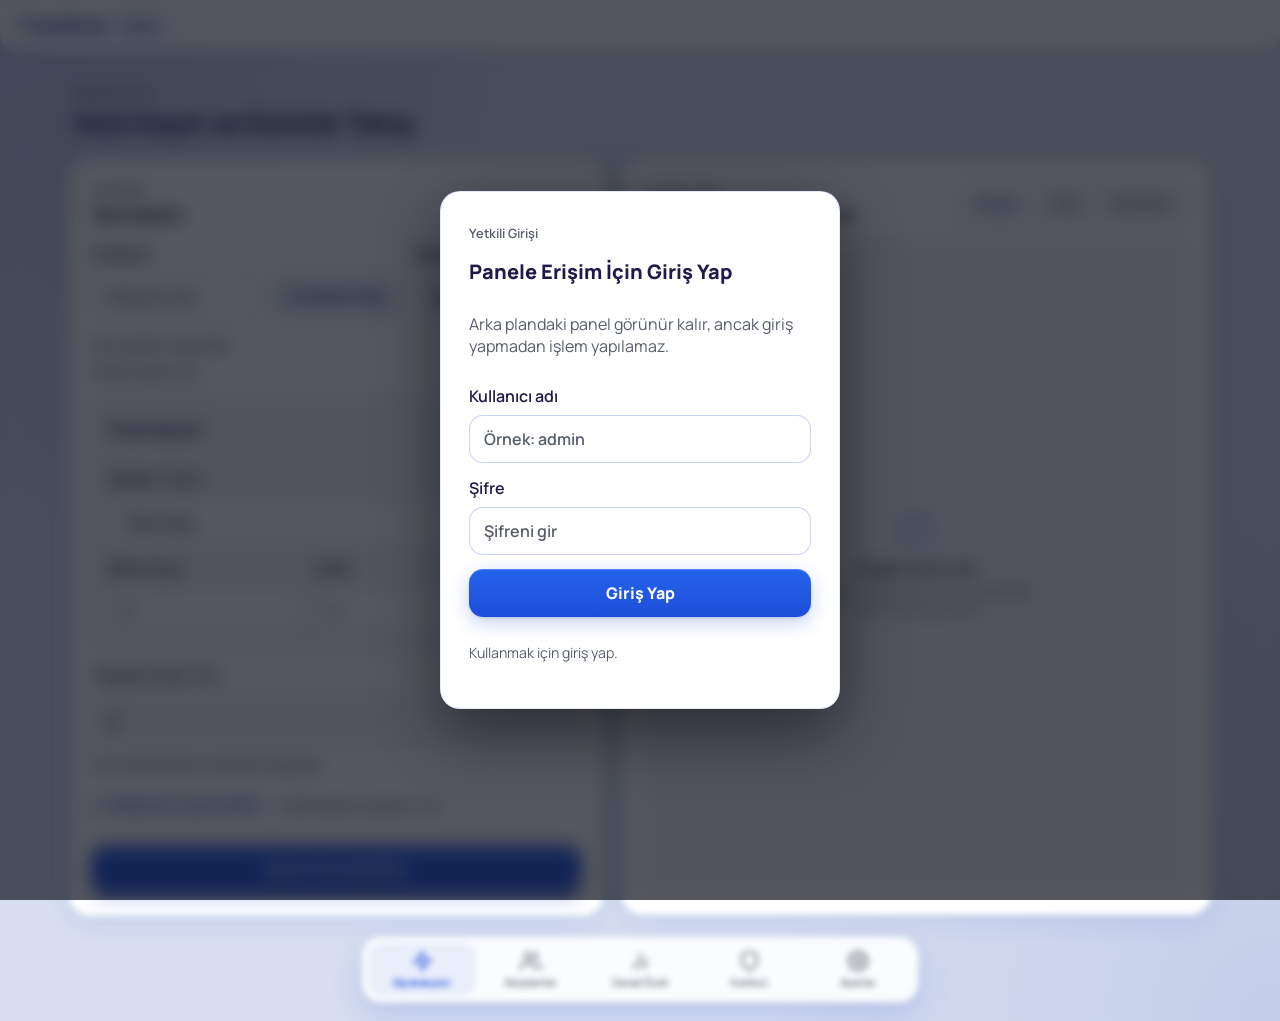
==== commit 13cc1c07: "Panel görünümü, mobil kullanım ve demo verisi iyileştirmeleri - Kart içinde kart yapısı sadeleştiril" ====
--- a/panel.html
+++ b/panel.html
@@ -16,7 +16,7 @@
   <link rel="preconnect" href="https://fonts.googleapis.com">
   <link rel="preconnect" href="https://fonts.gstatic.com" crossorigin>
   <link href="https://fonts.googleapis.com/css2?family=Manrope:wght@400;500;700;800&display=swap" rel="stylesheet">
-  <link rel="stylesheet" href="styless.css?v=12">
+  <link rel="stylesheet" href="styless.css?v=24">
 </head>
 <body>
   <div id="auth-overlay" class="auth-overlay" hidden>
@@ -63,23 +63,23 @@
       <div class="view view-operasyon active" data-view="operasyon">
       <section class="hero operations-hero">
         <div class="operations-intro">
-          <p class="eyebrow">Günlük Operasyon</p>
-          <h2>Anlık Sipariş ve Teslimat Merkezi</h2>
+          <p class="eyebrow">Günlük Panel</p>
+          <h2>Hızlı Kayıt ve Günlük Takip</h2>
         </div>
         <div class="operations-grid">
           <section class="stat-card quick-entry-card">
             <div class="section-head">
               <div>
                 <p class="eyebrow">Hızlı Ekle</p>
-                <h2>Yeni Günlük İşlem</h2>
-              </div>
-            </div>
-            <form id="quick-transaction-form" class="stack">
+                <h2>Yeni İşlem</h2>
+              </div>
+            </div>
+            <form id="quick-transaction-form" class="stack" novalidate>
               <div class="two-col">
                 <label>
                   <span>Müşteri</span>
                   <div class="quick-customer-picker">
-                    <input id="quick-customer" type="text" placeholder="Müşteri seçmek için dokun" autocomplete="off" readonly required>
+                    <input id="quick-customer" type="text" placeholder="Müşteri seç" autocomplete="off" readonly required>
                     <input id="quick-customer-id" type="hidden">
                     <button type="button" id="open-customer-picker" class="ghost quick-customer-open-button">Listeden Seç</button>
                   </div>
@@ -173,9 +173,9 @@
             </div>
             <div class="customer-toolbar">
               <label>
-                <span>Baş harf seç</span>
+                <span>Baş harf</span>
                 <select id="letter-filter">
-                  <option value="">Tüm Harfler</option>
+                  <option value="">Tümü</option>
                   <option value="A">A</option>
                   <option value="B">B</option>
                   <option value="C">C</option>
@@ -203,7 +203,7 @@
               </label>
               <label class="customer-search-field">
                 <span>Müşteri ara</span>
-                <input id="search-input" type="search" placeholder="Isim yazarak ara">
+                <input id="search-input" type="search" placeholder="İsim yazarak ara">
               </label>
             </div>
             <div id="customer-list" class="customer-list"></div>
@@ -244,11 +244,11 @@
                 <div class="section-head">
                   <div>
                     <p class="eyebrow">Planlı</p>
-                    <h2>Gelecek Siparişler</h2>
+                    <h2>Gelecek İşlemler</h2>
                   </div>
                 </div>
                 <div id="future-transaction-list" class="transaction-list empty-state">
-                  İleri tarihli siparişler burada görünecek.
+                  İleri tarihli işlemler burada görünecek.
                 </div>
               </article>
 
@@ -268,7 +268,7 @@
                 <div class="section-head">
                   <div>
                     <p class="eyebrow">Müşteri Geçmişi</p>
-                    <h2>Önceki Gunler</h2>
+                    <h2>Önceki Günler</h2>
                   </div>
                 </div>
                 <div id="customer-history" class="history-list empty-state">
@@ -294,7 +294,7 @@
                     <p class="section-hint">Önceki dönemden devredilen açık bakiye. Tahsilat yapıldığında kapanır.</p>
                   </div>
                   <div id="customer-rollovers" class="history-list scroll-list empty-state">
-                    Devreden bakiye kayıtlari burada görünecek.
+                    Devreden bakiye kayıtları burada görünecek.
                   </div>
                 </article>
 
@@ -326,6 +326,13 @@
 
       <div class="view view-ozet" data-view="ozet">
         <div class="card ozet-card">
+          <div class="section-head">
+            <div>
+              <p class="eyebrow">Genel Özet</p>
+              <h2>Kimde Ne Kadar Açık Var?</h2>
+              <p class="section-hint">İsme dokun: cari döküm. "İşlem Yap": tahsilat ve diğer işlemler.</p>
+            </div>
+          </div>
           <label class="customer-search-field ozet-search-field">
             <input id="ozet-search" type="search" placeholder="Müşteri ara..." aria-label="Müşteri ara" autocomplete="off">
           </label>
@@ -334,8 +341,8 @@
               <thead>
                 <tr>
                   <th class="ozet-col-name">Müşteri</th>
-                  <th class="ozet-col-num">Aylık</th>
-                  <th class="ozet-col-num">Yıllık</th>
+                  <th class="ozet-col-num">Bu Ay</th>
+                  <th class="ozet-col-num">Toplam</th>
                   <th class="ozet-col-action">İşlem</th>
                 </tr>
               </thead>
@@ -370,7 +377,7 @@
                 <h3>Geciken ve Acil Takip</h3>
               </div>
               <div id="urgent-watch-list" class="history-list scroll-list empty-state">
-                Açık takip kayıtlari burada görünecek.
+                Açık takip kayıtları burada görünecek.
               </div>
             </section>
           </div>
@@ -392,16 +399,16 @@
           <div class="section-head compact">
             <div>
               <p class="eyebrow">Genel Geçmiş</p>
-              <h3>Tüm İşlem Geçmişi</h3>
+              <h3>Tamamlanan İşlemler</h3>
             </div>
             <div class="history-filter-tabs">
               <button type="button" class="ghost active" data-history-filter="today">Bugün</button>
-              <button type="button" class="ghost" data-history-filter="week">Haftalik</button>
+              <button type="button" class="ghost" data-history-filter="week">Haftalık</button>
               <button type="button" class="ghost" data-history-filter="year">Yıllık</button>
             </div>
           </div>
           <div id="global-history" class="history-list scroll-list empty-state">
-            Geçmiş günlere ait işlemler burada listelenecek.
+            Ödemesi tamamlanan işlemler burada listelenecek.
           </div>
         </section>
       </div>
@@ -490,9 +497,9 @@
           <input id="transaction-paid" name="paid" type="number" min="0" step="0.01" placeholder="0" value="0">
         </label>
         <label>
-          <span>Durum asamasi</span>
+          <span>Durum aşaması</span>
           <select id="transaction-stage" name="stage">
-            <option value="created">İşlem alindi</option>
+            <option value="created">İşlem alındı</option>
             <option value="editing">Düzenleniyor</option>
             <option value="delivered">Teslim edildi</option>
           </select>
@@ -521,9 +528,9 @@
       <div class="date-chip" id="collection-summary-chip"></div>
 
       <div class="quick-collect-grid">
-        <button type="button" class="ghost quick-collect-button" data-ratio="0.25">Ceyregi Al</button>
-        <button type="button" class="ghost quick-collect-button" data-ratio="0.5">Yarisini Al</button>
-        <button type="button" class="ghost quick-collect-button" data-ratio="1">Tamamini Al</button>
+        <button type="button" class="ghost quick-collect-button" data-ratio="0.25">Çeyreğini Al</button>
+        <button type="button" class="ghost quick-collect-button" data-ratio="0.5">Yarısını Al</button>
+        <button type="button" class="ghost quick-collect-button" data-ratio="1">Tamamını Al</button>
       </div>
 
       <label>
@@ -533,7 +540,7 @@
 
       <label>
         <span>Tahsilat notu</span>
-        <input id="collection-note" name="collectionNote" type="text" placeholder="Örnek: Yarisi alindi">
+        <input id="collection-note" name="collectionNote" type="text" placeholder="Örnek: Yarısı alındı">
       </label>
 
       <div class="dialog-actions stacked">
@@ -560,10 +567,10 @@
           </div>
           <form id="brand-form" class="stack">
             <label>
-              <span>Marka adi</span>
+              <span>Marka adı</span>
               <input id="brand-name" type="text" placeholder="Örnek: Yeni Marka">
             </label>
-            <button type="submit" class="primary">Markayi Kaydet</button>
+            <button type="submit" class="primary">Markayı Kaydet</button>
           </form>
         </section>
 
@@ -577,7 +584,7 @@
               <select id="product-brand-select"></select>
             </label>
             <label>
-              <span>Ürün adi</span>
+              <span>Ürün adı</span>
               <input id="product-name" type="text" placeholder="Örnek: 0.33 lt 12 li koli">
             </label>
             <button type="submit" class="primary">Ürünu Kaydet</button>
@@ -610,7 +617,7 @@
           <span><strong>Her cihaz kendi verisini tutar.</strong> Bulut senkronizasyonu yok — iki saha çalışanı aynı anda farklı cihazda farklı veri görür. Paylaşmak için JSON Yedek al ve diğer cihaza aktar.</span>
         </div>
         <div class="tool-block">
-          <h3>Veri Yedegi</h3>
+          <h3>Veri Yedeği</h3>
           <p class="muted">Cihaza indirerek yedek al, gerekirse geri yükle. Bulut yoksa en kritik güvence bu olur.</p>
           <button type="button" id="export-backup-button" class="ghost">JSON Yedek İndir</button>
           <button type="button" id="import-backup-button" class="ghost">Yedeği Geri Yükle</button>
@@ -619,7 +626,7 @@
         <div class="tool-block">
           <h3>Ürün Yönetimi</h3>
           <p class="muted">Yeni marka ve ürünleri panel içinden ekle, gerekiyorsa kaldır.</p>
-          <button type="button" id="open-catalog-dialog" class="ghost">Kataloğu Yonet</button>
+          <button type="button" id="open-catalog-dialog" class="ghost">Kataloğu Yönet</button>
         </div>
         <div class="tool-block">
           <h3>Bildirimler</h3>
@@ -660,7 +667,7 @@
         <input id="report-cutoff-date" type="date">
       </label>
       <button id="open-rollover-dialog" class="ghost action-menu-button" disabled>
-        <span class="action-menu-kicker">DEVIR</span>
+        <span class="action-menu-kicker">DEVİR</span>
         <strong>Devir Ekle</strong>
       </button>
       <button id="print-customer-report" class="ghost action-menu-button" disabled>
@@ -672,7 +679,7 @@
         <strong>HTML Olarak İndir</strong>
       </button>
       <button id="delete-customer-button" class="danger action-menu-button" disabled>
-        <span class="action-menu-kicker">SIL</span>
+        <span class="action-menu-kicker">SİL</span>
         <strong>Müşteriyi Sil</strong>
       </button>
     </div>
@@ -690,7 +697,7 @@
 
       <label>
         <span>Müşteri ara</span>
-        <input id="customer-picker-search" type="text" placeholder="Isim yazarak ara" autocomplete="off">
+        <input id="customer-picker-search" type="text" placeholder="İsim yazarak ara" autocomplete="off">
       </label>
 
       <div id="customer-picker-results" class="customer-picker-results"></div>
@@ -708,7 +715,7 @@
       </div>
 
       <label>
-        <span>Müşteri adi</span>
+        <span>Müşteri adı</span>
         <input id="customer-add-name" name="name" type="text" placeholder="Örnek: Kodes" required>
       </label>
       <label>
@@ -720,7 +727,7 @@
         <input id="customer-add-phone" name="phone" type="text" inputmode="tel" placeholder="Örnek: 05xx xxx xx xx">
       </label>
       <label>
-        <span>Vergi numarasi</span>
+        <span>Vergi numarası</span>
         <input id="customer-add-tax-number" name="taxNumber" type="text" inputmode="numeric" placeholder="Örnek: 1234567890">
       </label>
       <label>
@@ -756,7 +763,7 @@
       </label>
 
       <label>
-        <span>Müşteri adi</span>
+        <span>Müşteri adı</span>
         <input id="customer-editor-name" name="name" type="text" placeholder="Örnek: Kodes">
       </label>
       <label>
@@ -768,7 +775,7 @@
         <input id="customer-editor-phone" name="phone" type="text" inputmode="tel" placeholder="Örnek: 05xx xxx xx xx">
       </label>
       <label>
-        <span>Vergi numarasi</span>
+        <span>Vergi numarası</span>
         <input id="customer-editor-tax-number" name="taxNumber" type="text" inputmode="numeric" placeholder="Örnek: 1234567890">
       </label>
       <label>
@@ -854,7 +861,7 @@
 
       <label>
         <span>Tahsilat notu</span>
-        <input id="rollover-collection-note" name="note" type="text" placeholder="Örnek: 1. parcasi alindi">
+        <input id="rollover-collection-note" name="note" type="text" placeholder="Örnek: 1. parçası alındı">
       </label>
 
       <button type="submit" class="primary">Tahsilatı Kaydet</button>
@@ -902,8 +909,19 @@
 
   <div id="toast-container" role="status" aria-live="polite" aria-atomic="false"></div>
 
-  <script src="seed-data.js?v=1"></script>
-  <script src="panel.js?v=13"></script>
+  <dialog id="confirm-dialog" aria-labelledby="confirm-dialog-message">
+    <div class="dialog-form confirm-dialog-form">
+      <p class="eyebrow">Onay gerekiyor</p>
+      <p id="confirm-dialog-message" class="confirm-dialog-message"></p>
+      <div class="dialog-actions">
+        <button type="button" id="confirm-dialog-cancel" class="ghost">Vazgeç</button>
+        <button type="button" id="confirm-dialog-accept" class="danger">Evet, sil</button>
+      </div>
+    </div>
+  </dialog>
+
+  <script src="seed-data.js?v=2"></script>
+  <script src="panel.js?v=27"></script>
   <script>
     if ('serviceWorker' in navigator) {
       window.addEventListener('load', function () {
--- a/styless.css
+++ b/styless.css
@@ -4,9 +4,16 @@
      gerçek yüzey. --text/--muted/--ok/--warn/--danger zaten AA-doğrulanmış
      eski aydınlık tema değerleri, aynen taşındı (yeniden ölçmeye gerek yok). */
   --bg: oklch(90% 0.025 264);
-  --panel: oklch(98% 0.008 264);
+  --panel: #ffffff;
   --panel-strong: #ffffff;
-  --line: rgba(29, 78, 216, 0.33);
+  /* Katman sistemi: sayfa zemini (--bg) → beyaz kart (--panel) → kart içi
+     yumuşak karo (--tile) → karo içinde tekrar beyaz. Ayrım çizgiyle değil
+     ton farkıyla yapılır; çizgiler sadece giriş alanları ve satır ayırıcılarda. */
+  --tile: oklch(97.2% 0.012 264);
+  --tile-hover: oklch(95% 0.024 264);
+  --line: rgba(29, 78, 216, 0.13);
+  --line-soft: rgba(29, 78, 216, 0.07);
+  --line-strong: rgba(29, 78, 216, 0.24);
   --text: #1e1b4b;
   --muted: #565d6b;
   --accent: #1D4ED8;
@@ -15,7 +22,8 @@
   --ok: oklch(39% 0.18 152);
   --warn: oklch(40% 0.14 63);
   --danger: oklch(39% 0.22 15);
-  --shadow: 0 4px 24px rgba(29, 78, 216, 0.14), 0 1px 4px rgba(29, 78, 216, 0.07);
+  --shadow: 0 1px 2px rgba(30, 27, 75, 0.04), 0 8px 28px rgba(29, 78, 216, 0.09);
+  --shadow-sm: 0 1px 2px rgba(30, 27, 75, 0.04), 0 3px 12px rgba(29, 78, 216, 0.07);
   --hover-glow-sm: 0 4px 14px rgba(29, 78, 216, 0.18);
   --hover-glow-md: 0 6px 18px rgba(29, 78, 216, 0.22);
   --hover-glow-lg: 0 14px 32px rgba(29, 78, 216, 0.18);
@@ -29,10 +37,19 @@
   box-sizing: border-box;
 }
 
+/* Sınıflara verilen display değerleri (inline-flex vb.) hidden attribute'unu
+   ezmesin — topbar'daki gizli rozetler bu yüzden görünüyordu. */
+[hidden] {
+  display: none !important;
+}
+
+/* clip, hidden'dan farklı olarak scroll container oluşturmaz → içerideki
+   position: sticky öğeler (topbar, mobil kaydet butonu) çalışmaya devam eder. */
 html {
   width: 100%;
   max-width: 100%;
   overflow-x: hidden;
+  overflow-x: clip;
 }
 
 body {
@@ -41,6 +58,9 @@
   max-width: 100%;
   min-height: 100vh;
   overflow-x: hidden;
+  overflow-x: clip;
+  -webkit-tap-highlight-color: transparent;
+  -webkit-font-smoothing: antialiased;
   color: var(--text);
   background:
     radial-gradient(circle at top left, rgba(29, 78, 216, 0.16), transparent 32%),
@@ -68,14 +88,10 @@
 
 .card {
   background: var(--panel);
-  border: 1px solid var(--line);
-  border-radius: 24px;
+  border: 1px solid var(--line-soft);
+  border-radius: 22px;
   box-shadow: var(--shadow);
-}
-
-
-.card {
-  padding: 20px;
+  padding: 22px;
 }
 
 .stack,
@@ -92,21 +108,29 @@
   gap: 24px;
 }
 
+/* .hero artık kendi kutusu olan bir kart değil, sayfa başlığı + içerik
+   sarmalayıcısı. İçindeki kartlar tek katman olarak sayfa zemininde durur
+   (kart içinde kart içinde kart yerine). */
 .hero {
   display: flex;
   justify-content: space-between;
-  gap: 24px;
+  gap: 18px;
   align-items: flex-start;
-  background: linear-gradient(135deg, rgba(255, 255, 255, 0.9), rgba(240, 242, 255, 0.95));
-  border: 1px solid var(--line);
-  border-radius: 28px;
-  padding: 28px;
-  box-shadow: var(--shadow);
 }
 
 .operations-hero {
   display: flex;
   flex-direction: column;
+}
+
+.operations-intro {
+  padding: 2px 4px 0;
+}
+
+.operations-intro h2 {
+  font-size: clamp(1.35rem, 1.05rem + 1vw, 1.8rem);
+  line-height: 1.2;
+  letter-spacing: -0.02em;
 }
 
 .operations-grid {
@@ -140,9 +164,12 @@
   margin-bottom: 12px;
 }
 
+/* Liste kartın kalan yüksekliğini doldurur (yandaki form kadar), fazlası
+   kendi içinde kayar; .scroll-list'in 340px sınırı burada geçerli değil. */
 .daily-board-card #daily-operations-list {
-  flex: 1;
+  flex: 1 1 0;
   min-height: 420px;
+  max-height: none;
 }
 
 .hero-stats,
@@ -155,10 +182,35 @@
 
 .stat-card,
 .overview-card {
-  background: var(--panel-strong);
-  border-radius: 18px;
+  background: var(--tile);
+  border-radius: 16px;
   padding: 16px;
-  border: 1px solid var(--line);
+  border: 0;
+  min-width: 0;
+}
+
+.overview-card .amount {
+  font-size: 1.15rem;
+  line-height: 1.3;
+  margin-top: 4px;
+  overflow-wrap: break-word;
+  font-variant-numeric: tabular-nums;
+}
+
+.stat-card .muted,
+.overview-card .muted {
+  font-size: 0.82rem;
+  font-weight: 600;
+}
+
+/* Operasyon ekranının iki ana kartı: sayfa zemininde duran birinci katman. */
+.quick-entry-card,
+.daily-board-card {
+  background: var(--panel);
+  border: 1px solid var(--line-soft);
+  border-radius: 22px;
+  padding: 22px;
+  box-shadow: var(--shadow);
 }
 
 .period-card {
@@ -186,10 +238,12 @@
   color: var(--text);
 }
 
+/* minmax(0, 1fr): sağ sütundaki yatay kaydırmalı paneller min-content'iyle
+   sol listeyi en dar haline ezmesin. */
 .content-grid {
   display: grid;
-  grid-template-columns: minmax(260px, 360px) 1fr;
-  gap: 24px;
+  grid-template-columns: minmax(300px, 350px) minmax(0, 1fr);
+  gap: 20px;
 }
 
 .left-column {
@@ -238,9 +292,9 @@
   max-width: 100%;
   min-width: 0;
   height: 560px;
-  padding: 20px;
-  border: 1px solid var(--line);
-  border-radius: 24px;
+  padding: 22px;
+  border: 1px solid var(--line-soft);
+  border-radius: 22px;
   background: var(--panel);
   box-shadow: var(--shadow);
   scroll-snap-align: start;
@@ -302,9 +356,9 @@
   min-width: 0;
   height: 420px;
   padding: 16px;
-  border: 1px solid rgba(29, 78, 216, 0.18);
-  border-radius: 20px;
-  background: rgba(29, 78, 216, 0.04);
+  border: 0;
+  border-radius: 18px;
+  background: var(--tile);
   scroll-snap-align: start;
   display: flex;
   flex-direction: column;
@@ -323,6 +377,12 @@
 
 .ledger-detail-slide .history-list.empty-state {
   min-height: 0;
+}
+
+/* Yumuşak karo içindeki öğeler tekrar beyaz — ton sırası korunur. */
+.ledger-detail-slide .history-item,
+.ledger-detail-slide .empty-state {
+  background: var(--panel);
 }
 
 .ledger-detail-track::-webkit-scrollbar {
@@ -351,8 +411,19 @@
   padding: 0;
   border: none;
   border-radius: 999px;
-  background: var(--line);
+  background: var(--line-strong);
   cursor: pointer;
+}
+
+/* Nokta 7px görünür ama parmakla basılabilsin diye görünmez geniş alan. */
+.track-dot {
+  position: relative;
+}
+
+.track-dot::after {
+  content: "";
+  position: absolute;
+  inset: -12px -6px;
 }
 
 .track-dot:hover {
@@ -366,16 +437,16 @@
 
 @media (hover: none) {
   .track-dot:hover {
-    background: var(--line);
+    background: var(--line-strong);
   }
 }
 
 .customer-item,
 .transaction-item,
 .history-item {
-  border: 1px solid var(--line);
-  border-radius: 18px;
-  background: var(--panel-strong);
+  border: 1px solid transparent;
+  border-radius: 16px;
+  background: var(--tile);
 }
 
 .customer-item {
@@ -454,14 +525,16 @@
 }
 
 .customer-list-card .customer-item:hover {
-  background: oklch(93% 0.06 264);
+  background: var(--tile-hover);
   border-bottom-color: transparent;
   border-radius: 10px;
   transform: none;
+  box-shadow: none;
 }
 
 .customer-list-card .customer-item.active {
-  background: oklch(91% 0.08 264);
+  background: oklch(93% 0.05 264);
+  box-shadow: none;
   border-bottom-color: transparent;
   border-radius: 10px;
   transform: none;
@@ -487,8 +560,21 @@
   display: flex;
   justify-content: space-between;
   align-items: center;
+  flex-wrap: wrap;
   gap: 12px;
-  margin-bottom: 14px;
+  margin-bottom: 16px;
+}
+
+.section-head h2 {
+  font-size: 1.22rem;
+  line-height: 1.25;
+  letter-spacing: -0.01em;
+}
+
+.section-head h3 {
+  margin: 0;
+  font-size: 1.05rem;
+  letter-spacing: -0.005em;
 }
 
 .header-actions {
@@ -555,12 +641,19 @@
 select,
 textarea {
   width: 100%;
-  border: 1px solid var(--line);
+  min-height: 48px;
+  border: 1px solid var(--line-strong);
   border-radius: 14px;
-  padding: 13px 14px;
-  background: rgba(29, 78, 216, 0.05);
+  padding: 12px 14px;
+  background: var(--panel);
   color: var(--text);
-  transition: border-color 0.18s;
+  transition: border-color 0.18s, box-shadow 0.18s;
+}
+
+input:hover:not(:focus):not(:disabled),
+select:hover:not(:focus):not(:disabled),
+textarea:hover:not(:focus):not(:disabled) {
+  border-color: rgba(29, 78, 216, 0.4);
 }
 
 input:focus,
@@ -568,8 +661,18 @@
 textarea:focus {
   outline: none;
   border-color: var(--accent);
-  background: rgba(29, 78, 216, 0.07);
-  box-shadow: 0 0 0 3px rgba(29, 78, 216, 0.1);
+  background: var(--panel);
+  box-shadow: 0 0 0 4px rgba(29, 78, 216, 0.12);
+}
+
+/* Otomatik hesaplanan toplam: düzenlenemez, sonuç gibi okunsun. */
+#quick-amount,
+#transaction-amount {
+  background: var(--tile);
+  border-color: transparent;
+  font-size: 1.15rem;
+  font-weight: 800;
+  font-variant-numeric: tabular-nums;
 }
 
 input::placeholder {
@@ -614,45 +717,78 @@
 
 fieldset {
   margin: 0;
-  padding: 16px;
-  border: 1px solid var(--line);
+  min-width: 0;
+  padding: 14px 16px 16px;
+  border: 0;
   border-radius: 18px;
-  background: oklch(97% 0.02 264);
-}
-
+  background: var(--tile);
+}
+
+/* Çerçevesiz fieldset'te legend üst kenara yarı taşar; float ile normal
+   akışa alınıp kutunun içinde başlık satırı olur. */
 legend {
-  padding: 0 8px;
+  float: left;
+  padding: 0;
+  line-height: 44px;
   font-weight: 800;
-  color: oklch(41% 0.22 264);
+  color: var(--text);
+}
+
+fieldset > .section-head.compact {
+  justify-content: flex-end;
+  margin-bottom: 4px;
+}
+
+fieldset > .product-row-list {
+  clear: both;
 }
 
 .primary {
-  background: linear-gradient(135deg, #1D4ED8, #1E40AF);
+  background: linear-gradient(180deg, #2563EB, #1D4ED8);
   color: #fff;
-  box-shadow: 0 4px 20px rgba(29, 78, 216, 0.3);
+  box-shadow: inset 0 1px 0 rgba(255, 255, 255, 0.18), 0 1px 2px rgba(30, 27, 75, 0.12), 0 6px 18px rgba(29, 78, 216, 0.26);
 }
 
 .primary:hover:not(:disabled) {
   transform: translateY(-1px);
-  box-shadow: 0 6px 28px rgba(29, 78, 216, 0.45);
+  box-shadow: inset 0 1px 0 rgba(255, 255, 255, 0.18), 0 2px 4px rgba(30, 27, 75, 0.12), 0 10px 26px rgba(29, 78, 216, 0.34);
 }
 
 .danger {
-  background: linear-gradient(135deg, #f43f5e, #e11d48);
+  background: linear-gradient(180deg, #f43f5e, #e11d48);
   color: #fff;
 }
 
+/* Liste kartlarındaki silme butonu her kartta kırmızı bağırmasın:
+   sakin kırmızı ton, üzerine gelince dolar. */
+.transaction-item .danger,
+.history-item .danger,
+.watch-item .danger,
+.catalog-brand .danger,
+.catalog-product-item .danger {
+  background: oklch(95.5% 0.03 15);
+  color: var(--danger);
+}
+
+.transaction-item .danger:hover:not(:disabled),
+.history-item .danger:hover:not(:disabled),
+.watch-item .danger:hover:not(:disabled),
+.catalog-brand .danger:hover:not(:disabled),
+.catalog-product-item .danger:hover:not(:disabled) {
+  background: linear-gradient(180deg, #f43f5e, #e11d48);
+  color: #fff;
+}
+
 .ghost {
-  background: rgba(29, 78, 216, 0.08);
-  color: var(--text);
-  border: 1px solid var(--line);
+  background: rgba(29, 78, 216, 0.07);
+  color: var(--accent-dark);
+  border: 1px solid transparent;
 }
 
 .ghost:hover:not(:disabled) {
-  background: rgba(29, 78, 216, 0.14);
-  border-color: rgba(29, 78, 216, 0.6);
-  transform: translateY(-1px) scale(1.015);
-  box-shadow: var(--hover-glow-md);
+  background: rgba(29, 78, 216, 0.12);
+  border-color: transparent;
+  transform: translateY(-1px);
 }
 
 .primary:active:not(:disabled),
@@ -747,6 +883,20 @@
   align-items: flex-start;
 }
 
+/* Sağ üstteki durum etiketi tek satırda kalsın, sol başlık daralsın. */
+.transaction-top > div,
+.history-top > div {
+  min-width: 0;
+}
+
+.transaction-top > .status,
+.transaction-top > .pill,
+.history-top > .status,
+.history-top > .pill {
+  flex-shrink: 0;
+  white-space: nowrap;
+}
+
 .scroll-list {
   max-height: 340px;
   overflow-y: auto;
@@ -762,8 +912,13 @@
 
 .customer-toolbar {
   display: grid;
-  grid-template-columns: 150px minmax(0, 1fr);
-  gap: 12px;
+  grid-template-columns: 104px minmax(0, 1fr);
+  gap: 10px;
+}
+
+.customer-toolbar label > span {
+  font-size: 0.82rem;
+  color: var(--muted);
 }
 
 .customer-search-field {
@@ -786,21 +941,71 @@
   background: transparent;
 }
 
+/* Segment kontrolü: tek zemin üstünde sekmeler, aktif olan beyaz yükselir. */
 .history-filter-tabs {
-  display: flex;
-  gap: 8px;
-  flex-wrap: wrap;
-}
-
+  display: inline-flex;
+  gap: 2px;
+  padding: 4px;
+  border-radius: 14px;
+  background: var(--tile);
+}
+
+.history-filter-tabs .ghost {
+  min-height: 38px;
+  padding: 8px 14px;
+  border-radius: 10px;
+  background: transparent;
+  color: var(--muted);
+  font-weight: 700;
+  font-size: 0.9rem;
+}
+
+.history-filter-tabs .ghost:hover:not(:disabled) {
+  background: rgba(255, 255, 255, 0.6);
+  color: var(--text);
+  transform: none;
+}
+
+/* Ayarlar: her bölüm ayrı yumuşak kutu, geniş ekranda 2 sütun. */
 .tools-panel {
+  display: grid;
+  grid-template-columns: repeat(2, minmax(0, 1fr));
+  gap: 12px;
   padding: 0;
+}
+
+.tools-panel > .device-isolation-notice {
+  grid-column: 1 / -1;
 }
 
 .tool-block {
   display: flex;
   flex-direction: column;
   gap: 10px;
-  padding-top: 12px;
+  padding: 18px;
+  border-radius: 16px;
+  background: var(--tile);
+}
+
+.tool-block p {
+  margin: 0 0 4px;
+  font-size: 0.9rem;
+  line-height: 1.45;
+}
+
+.tool-block .ghost {
+  background: var(--panel);
+}
+
+.tool-block .ghost:hover:not(:disabled) {
+  background: var(--panel);
+  box-shadow: var(--shadow-sm);
+}
+
+@media (max-width: 760px) {
+  .tools-panel {
+    grid-template-columns: 1fr;
+  }
 }
 
 .tool-block h3 {
@@ -868,11 +1073,33 @@
 
 .quick-customer-picker input {
   flex: 1;
+  min-width: 0;
+  cursor: pointer;
 }
 
 .quick-customer-open-button {
+  flex-shrink: 0;
   white-space: nowrap;
   min-height: 48px;
+  padding: 0 14px;
+}
+
+/* Müşteri alanı esnek, tarih sabit: seçici sıkışmasın. Kart darsa
+   (ör. 1024px ekranda iki sütun yan yana) müşteri ve tarih alt alta geçer. */
+.quick-entry-card {
+  container-type: inline-size;
+}
+
+@container (min-width: 460px) {
+  #quick-transaction-form > .two-col:first-child {
+    grid-template-columns: minmax(0, 1fr) 168px;
+  }
+}
+
+@container (max-width: 459px) {
+  #quick-transaction-form > .two-col:first-child {
+    grid-template-columns: 1fr;
+  }
 }
 
 #customer-picker-dialog {
@@ -1002,10 +1229,10 @@
 }
 
 .history-filter-tabs .ghost.active {
-  background: linear-gradient(135deg, #1D4ED8, #1E40AF);
-  color: #fff;
+  background: var(--panel);
+  color: var(--accent-dark);
   border-color: transparent;
-  box-shadow: 0 4px 14px rgba(29, 78, 216, 0.35);
+  box-shadow: 0 1px 2px rgba(30, 27, 75, 0.08), 0 2px 8px rgba(29, 78, 216, 0.1);
 }
 
 .compact-summary-card {
@@ -1013,7 +1240,7 @@
 }
 
 .compact-stats {
-  grid-template-columns: repeat(auto-fit, minmax(180px, 1fr));
+  grid-template-columns: repeat(3, minmax(0, 1fr));
 }
 
 .command-center-card {
@@ -1033,23 +1260,23 @@
 }
 
 .command-list-card {
-  border: 1px solid var(--line);
-  border-radius: 20px;
-  padding: 16px;
-  background: rgba(29, 78, 216, 0.05);
-}
-
+  padding: 20px;
+}
+
+/* Kontrol istatistikleri sayfa zemininde duruyor → beyaz kart. Durum tonu
+   çerçeveyle değil sadece değerin rengiyle verilir. */
 .command-stat {
-  background: linear-gradient(180deg, rgba(255, 255, 255, 0.95), rgba(240, 242, 255, 0.9));
-}
-
-.stat-card--overdue {
-  border-color: rgba(244, 63, 94, 0.35);
-  background: linear-gradient(180deg, rgba(244, 63, 94, 0.05), rgba(240, 242, 255, 0.9));
-}
-
-.stat-card--warning {
-  border-color: rgba(245, 158, 11, 0.25);
+  background: var(--panel);
+  border: 1px solid var(--line-soft);
+  box-shadow: var(--shadow-sm);
+  padding: 18px;
+}
+
+.command-stat .amount {
+  margin-top: 6px;
+  font-size: 1.6rem;
+  letter-spacing: -0.02em;
+  font-variant-numeric: tabular-nums;
 }
 
 .stat-value--overdue {
@@ -1065,10 +1292,10 @@
 }
 
 .watch-item {
-  border: 1px solid var(--line);
-  border-radius: 18px;
-  background: var(--panel-strong);
-  padding: 14px;
+  border: 0;
+  border-radius: 16px;
+  background: var(--tile);
+  padding: 16px;
 }
 
 .watch-item strong {
@@ -1085,13 +1312,12 @@
 }
 
 .watch-item.overdue {
-  border-color: rgba(244, 63, 94, 0.3);
-  box-shadow: inset 0 0 0 1px rgba(244, 63, 94, 0.08);
-}
-
-.watch-item.warning {
-  border-color: rgba(245, 158, 11, 0.28);
-  box-shadow: inset 0 0 0 1px rgba(245, 158, 11, 0.06);
+  background: oklch(97% 0.018 15);
+}
+
+.watch-item .meta-row {
+  font-size: 0.88rem;
+  gap: 6px 14px;
 }
 
 .action-row {
@@ -1115,7 +1341,7 @@
 }
 
 .product-picker {
-  background: rgba(29, 78, 216, 0.03);
+  background: var(--tile);
 }
 
 .product-row-list {
@@ -1154,8 +1380,10 @@
   cursor: pointer;
   list-style: none;
   display: flex;
-  align-items: center;
-  gap: 7px;
+  flex-wrap: wrap;
+  align-items: baseline;
+  gap: 2px 7px;
+  min-height: 44px;
   font-weight: 700;
   color: var(--accent);
   padding: 6px 0;
@@ -1176,6 +1404,11 @@
   transform: rotate(90deg);
 }
 
+.quick-advanced-options summary .muted {
+  font-size: 0.85rem;
+  font-weight: 500;
+}
+
 .quick-advanced-options > .stack {
   padding-top: 12px;
 }
@@ -1189,7 +1422,9 @@
 .nested-card {
   padding: 18px;
   border-radius: 20px;
-  background: rgba(29, 78, 216, 0.04);
+  border: 0;
+  box-shadow: none;
+  background: var(--tile);
 }
 
 .catalog-list-wrap {
@@ -1208,8 +1443,8 @@
   gap: 12px;
   padding: 16px;
   border-radius: 18px;
-  border: 1px solid var(--line);
-  background: rgba(29, 78, 216, 0.04);
+  border: 0;
+  background: var(--tile);
 }
 
 .catalog-product-list {
@@ -1225,8 +1460,8 @@
   gap: 12px;
   padding: 10px 12px;
   border-radius: 14px;
-  background: rgba(29, 78, 216, 0.04);
-  border: 1px solid rgba(29, 78, 216, 0.14);
+  background: var(--panel);
+  border: 0;
 }
 
 .product-row label {
@@ -1258,9 +1493,18 @@
   place-items: center;
   text-align: center;
   color: var(--muted);
-  border: 1px dashed rgba(29, 78, 216, 0.2);
-  border-radius: 18px;
+  background: var(--tile);
+  border-radius: 16px;
   padding: 24px 20px;
+}
+
+/* makeEmptyState() kendi .empty-state kutusunu, zaten .empty-state olan
+   listenin içine basıyor → içteki ikinci çerçeve/zemin kapatılır. */
+.empty-state .empty-state {
+  min-height: 0;
+  padding: 0;
+  background: none;
+  border-radius: 0;
 }
 
 .empty-icon {
@@ -1438,6 +1682,28 @@
   background: #ffffff;
 }
 
+#confirm-dialog {
+  border: 1px solid var(--line);
+  border-radius: 24px;
+  width: min(420px, calc(100vw - 32px));
+  padding: 0;
+  background: #ffffff;
+  box-shadow: 0 24px 64px rgba(30, 27, 75, 0.25);
+}
+
+.confirm-dialog-form {
+  gap: 10px;
+}
+
+.confirm-dialog-message {
+  margin: 0 0 10px;
+  font-size: 1.05rem;
+  font-weight: 600;
+  line-height: 1.5;
+  overflow-wrap: break-word;
+}
+
+#confirm-dialog::backdrop,
 #transaction-dialog::backdrop,
 #collection-dialog::backdrop,
 #catalog-dialog::backdrop,
@@ -1638,10 +1904,11 @@
   z-index: 600;
   transform: translateY(-100%);
   transition: transform 0.28s cubic-bezier(0.4, 0, 0.2, 1);
-  background: var(--panel);
-  border-bottom: 1px solid var(--line);
-  backdrop-filter: blur(20px);
-  -webkit-backdrop-filter: blur(20px);
+  background: rgba(255, 255, 255, 0.86);
+  border-bottom: 1px solid var(--line-soft);
+  box-shadow: var(--shadow-sm);
+  backdrop-filter: blur(20px) saturate(1.4);
+  -webkit-backdrop-filter: blur(20px) saturate(1.4);
 }
 
 .topbar.open {
@@ -1652,6 +1919,7 @@
   display: flex;
   align-items: center;
   justify-content: space-between;
+  gap: 10px;
   padding: 13px 20px;
   padding-top: calc(13px + env(safe-area-inset-top, 0px));
 }
@@ -1718,10 +1986,11 @@
   display: grid;
   grid-template-columns: repeat(5, 1fr);
   gap: 2px;
-  background: rgba(255, 255, 255, 0.97);
-  border-top: 1px solid var(--line);
-  box-shadow: 0 -4px 20px rgba(29, 78, 216, 0.08);
-  backdrop-filter: blur(20px);
+  background: rgba(255, 255, 255, 0.9);
+  border-top: 1px solid var(--line-soft);
+  box-shadow: 0 -6px 24px rgba(29, 78, 216, 0.08);
+  backdrop-filter: blur(20px) saturate(1.4);
+  -webkit-backdrop-filter: blur(20px) saturate(1.4);
   padding: 6px 6px calc(6px + env(safe-area-inset-bottom, 0px));
 }
 
@@ -1765,7 +2034,8 @@
 }
 
 .bottom-nav-item.active {
-  color: #2563EB;
+  color: var(--accent);
+  background: rgba(29, 78, 216, 0.08);
 }
 
 .bottom-nav-item.active .bottom-nav-label {
@@ -1773,7 +2043,6 @@
 }
 
 .bottom-nav-item.active .bottom-nav-icon {
-  filter: drop-shadow(0 0 6px rgba(29, 78, 216, 0.6));
   animation: nav-pop 0.22s var(--ease-out-quint);
 }
 
@@ -1789,7 +2058,6 @@
 }
 
 .ozet-table-wrap {
-  border: 1px solid var(--line);
   border-radius: 14px;
   overflow: auto;
   max-height: 68vh;
@@ -1812,7 +2080,7 @@
   position: sticky;
   top: 0;
   z-index: 1;
-  background: var(--panel-strong);
+  background: var(--tile);
   font-size: 0.72rem;
   font-weight: 800;
   text-transform: uppercase;
@@ -1820,12 +2088,24 @@
   color: var(--muted);
 }
 
+.ozet-table thead th:first-child {
+  border-radius: 12px 0 0 12px;
+}
+
+.ozet-table thead th:last-child {
+  border-radius: 0 12px 12px 0;
+}
+
+.ozet-table tbody tr + tr {
+  border-top: 1px solid var(--line-soft);
+}
+
 .ozet-table tbody tr {
-  border-top: 1px solid var(--line);
-}
-
-.ozet-table tbody tr:nth-child(even) {
-  background: rgba(29, 78, 216, 0.04);
+  transition: background 0.15s;
+}
+
+.ozet-table tbody tr:hover {
+  background: var(--tile);
 }
 
 .ozet-col-name { width: 38%; }
@@ -1850,19 +2130,21 @@
   font-weight: 700;
   color: var(--accent-light);
   text-transform: uppercase;
-  text-decoration: underline;
+  text-decoration: none;
   text-underline-offset: 3px;
   cursor: pointer;
   text-align: left;
   white-space: normal;
   overflow-wrap: anywhere;
   width: 100%;
+  min-height: 0;
+  box-shadow: none;
 }
 
 .ozet-name-link:hover,
 .ozet-name-link:focus-visible {
-  color: #2563EB;
-  text-decoration-thickness: 2px;
+  color: var(--accent-dark);
+  text-decoration: underline;
 }
 
 .ozet-table td.ozet-col-num {
@@ -1871,13 +2153,27 @@
   white-space: nowrap;
 }
 
-.ozet-islem-button {
-  padding: 6px 6px;
-  font-size: 0.78rem;
+/* Her satırda dolu mavi buton tabloyu bağırtıyordu → sakin yumuşak buton. */
+.ozet-islem-button,
+.ozet-islem-button.primary {
+  padding: 6px 8px;
+  min-height: 40px;
+  font-size: 0.8rem;
   line-height: 1.1;
   white-space: normal;
   text-align: center;
   width: 100%;
+  border-radius: 10px;
+  background: rgba(29, 78, 216, 0.08);
+  color: var(--accent-dark);
+  box-shadow: none;
+}
+
+.ozet-islem-button.primary:hover:not(:disabled) {
+  background: var(--accent);
+  color: #fff;
+  box-shadow: none;
+  transform: none;
 }
 
 .ozet-empty {
@@ -1902,6 +2198,7 @@
     width: 100%;
     max-width: 100vw;
     overflow-x: hidden;
+    overflow-x: clip;
   }
 
   .hero,
@@ -1930,12 +2227,6 @@
     min-width: 0;
   }
 
-  .hero-stats,
-  .overview-grid,
-  .ledger-grid {
-    grid-template-columns: 1fr;
-  }
-
   .stat-card,
   .period-card,
   .command-stat {
@@ -2005,17 +2296,8 @@
     max-height: 260px;
   }
 
-  .quick-customer-picker {
-    flex-direction: column;
-    align-items: stretch;
-  }
-
-  .quick-customer-open-button {
-    width: 100%;
-  }
-
   .customer-list-card .customer-list {
-    max-height: 300px;
+    max-height: min(56vh, 460px);
   }
 }
 
@@ -2030,18 +2312,112 @@
     padding: 14px 14px 104px;
   }
 
-  .hero,
   .card,
-  .customer-operation-slide,
+  .quick-entry-card,
+  .daily-board-card,
+  .customer-operation-slide {
+    border-radius: 18px;
+    padding: 18px 16px;
+  }
+
   .ledger-detail-slide {
     border-radius: 16px;
-  }
-
-  .hero,
-  .card,
-  .customer-operation-slide,
-  .ledger-detail-slide {
-    padding: 16px;
+    padding: 14px;
+  }
+
+  .hero {
+    gap: 14px;
+  }
+
+  /* ── Telefon: tek elle kullanım ── */
+
+  /* Uzun hızlı-işlem formunda kaydet butonu alt menünün hemen üstünde
+     yapışık kalır; kaydırmadan her an basılabilir. */
+  #quick-transaction-form > button[type="submit"] {
+    position: sticky;
+    bottom: calc(74px + env(safe-area-inset-bottom, 0px));
+    z-index: 5;
+    min-height: 52px;
+    font-size: 1rem;
+  }
+
+  .history-filter-tabs {
+    display: flex;
+    width: 100%;
+  }
+
+  .history-filter-tabs .ghost {
+    flex: 1;
+    min-height: 40px;
+    padding: 8px 6px;
+  }
+
+  .hero-stats,
+  .overview-grid {
+    grid-template-columns: 1fr;
+    gap: 10px;
+  }
+
+  /* Rakam karoları dar ekranda etiket solda, değer sağda satırlara dönüşür:
+     daha az dikey alan, para tutarları taşmaz. */
+  .ledger-grid,
+  #control-center-stats {
+    grid-template-columns: 1fr;
+    gap: 8px;
+  }
+
+  .ledger-grid .overview-card,
+  #control-center-stats .command-stat {
+    display: flex;
+    justify-content: space-between;
+    align-items: center;
+    gap: 12px;
+    padding: 13px 16px;
+  }
+
+  .ledger-grid .overview-card .amount,
+  #control-center-stats .command-stat .amount {
+    margin: 0;
+    max-width: 65%;
+    font-size: 1.05rem;
+    text-align: right;
+  }
+
+  .ledger-grid .overview-card .muted,
+  #control-center-stats .command-stat .muted {
+    flex: 1 1 auto;
+    min-width: 0;
+  }
+
+  .period-card {
+    gap: 8px;
+    padding: 14px 16px;
+  }
+
+  /* Müşteri detayındaki Gün/Haftalık/Yıl kartları alt alta tüm ekranı
+     kaplıyordu → yana kaydırılan şerit; sonraki kartın ucu görünür. */
+  #detail-overview {
+    display: flex;
+    gap: 10px;
+    overflow-x: auto;
+    scroll-snap-type: x mandatory;
+    scrollbar-width: none;
+    margin: 0 -16px;
+    padding: 0 16px;
+    scroll-padding: 0 16px;
+  }
+
+  #detail-overview::-webkit-scrollbar {
+    display: none;
+  }
+
+  #detail-overview > .period-card {
+    flex: 0 0 78%;
+    scroll-snap-align: start;
+  }
+
+  .command-list-card {
+    padding: 18px 16px;
   }
 
   .operations-intro h2 {
@@ -2091,10 +2467,6 @@
   #detail-name {
     font-size: 1.15rem;
     line-height: 1.25;
-  }
-
-  .customer-toolbar {
-    grid-template-columns: minmax(0, 1fr) minmax(0, 1fr);
   }
 
   .quick-collect-grid {
@@ -2366,14 +2738,21 @@
   }
 }
 
-/* ── Geniş ekranlarda (app-shell 1180px'de sabitlenince açığa çıkan
-   yan boşluklar) atmosferik arka plan görseli — mobil/tabletin dar
-   genişliklerinde gutter zaten yok, o yüzden burada devreye girer. ── */
-@media (min-width: 1240px) {
-  body {
-    background-image: url('assets/hero-bg.jpg');
-    background-size: cover;
-    background-position: center top;
-    background-attachment: fixed;
-  }
-}
+/* ── Masaüstü: alt menü tam genişlik şerit yerine ortada yüzen bir dock ── */
+@media (min-width: 981px) {
+  .bottom-nav {
+    left: 50%;
+    right: auto;
+    bottom: 16px;
+    transform: translateX(-50%);
+    width: min(560px, calc(100% - 32px));
+    padding: 6px;
+    border: 1px solid var(--line-soft);
+    border-radius: 20px;
+    box-shadow: 0 2px 6px rgba(30, 27, 75, 0.06), 0 14px 36px rgba(29, 78, 216, 0.16);
+  }
+
+  .bottom-nav-item:hover:not(.active) {
+    background: rgba(29, 78, 216, 0.06);
+  }
+}
